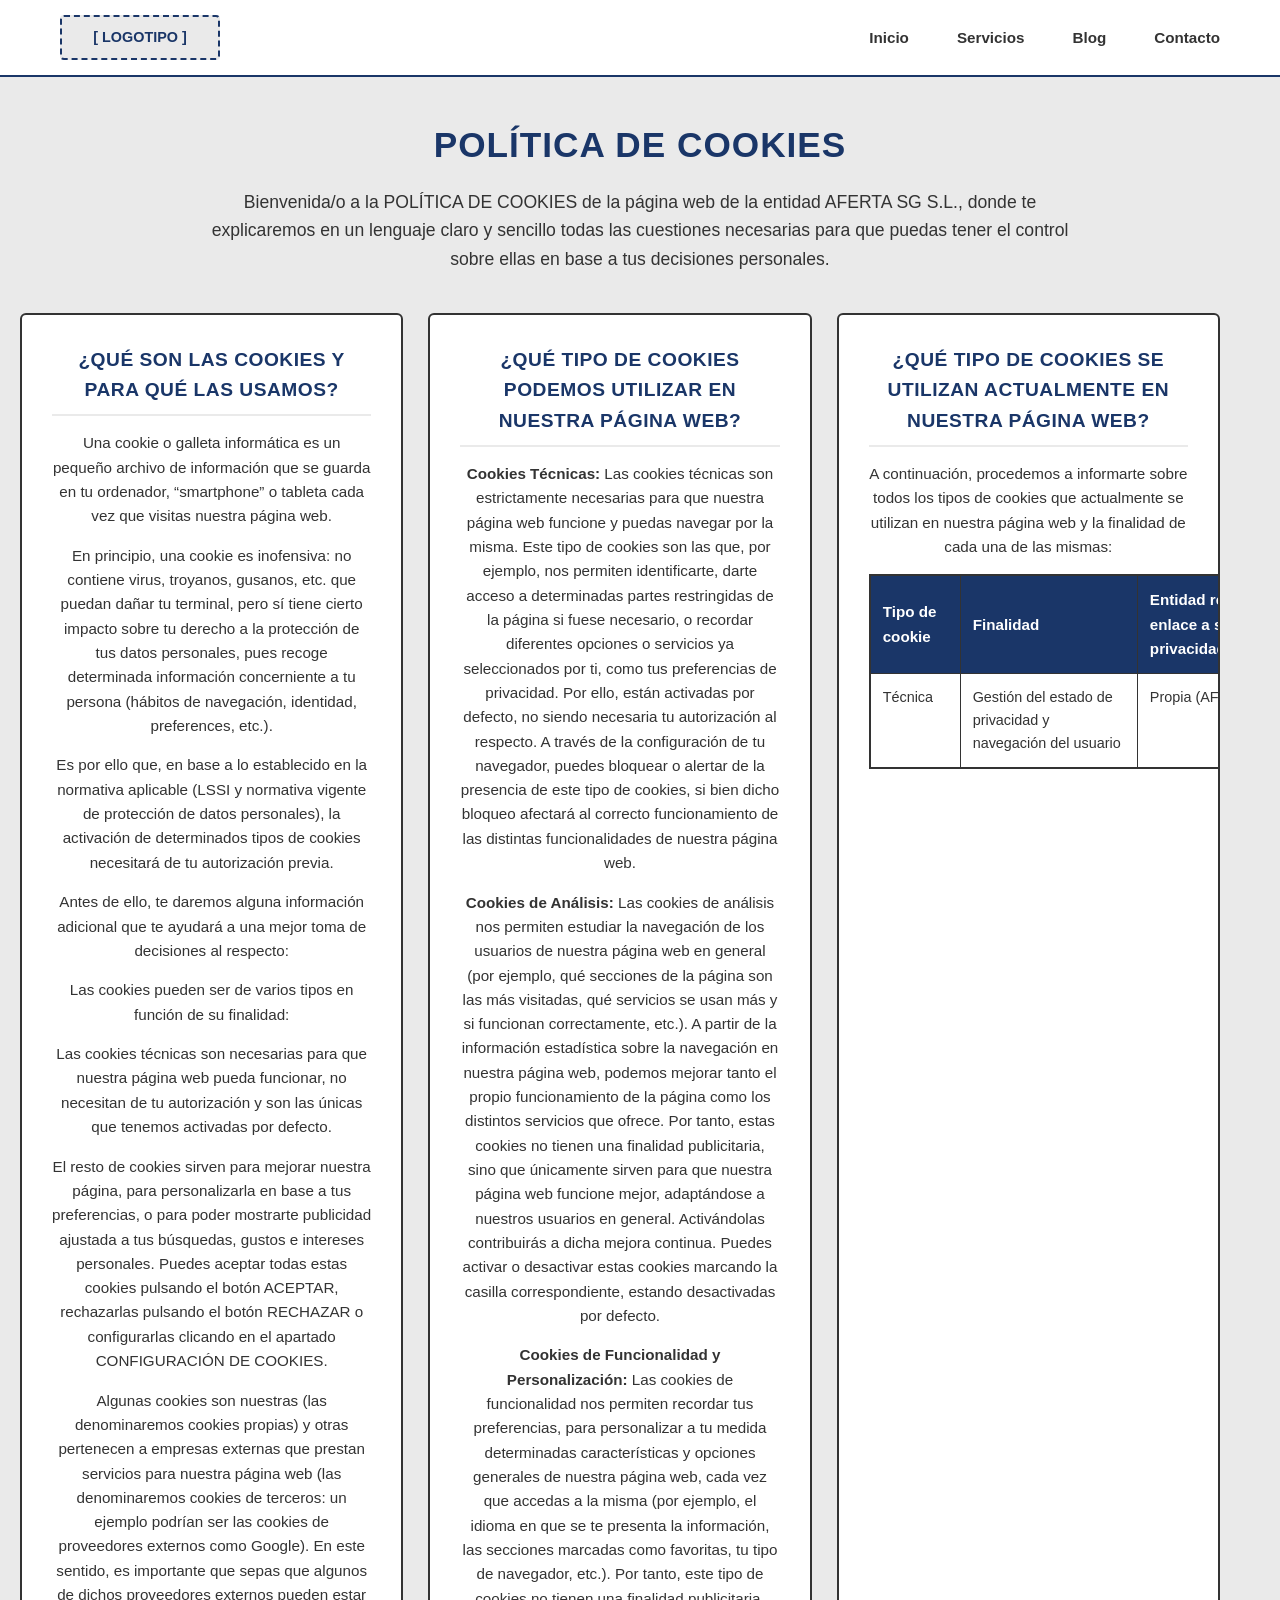
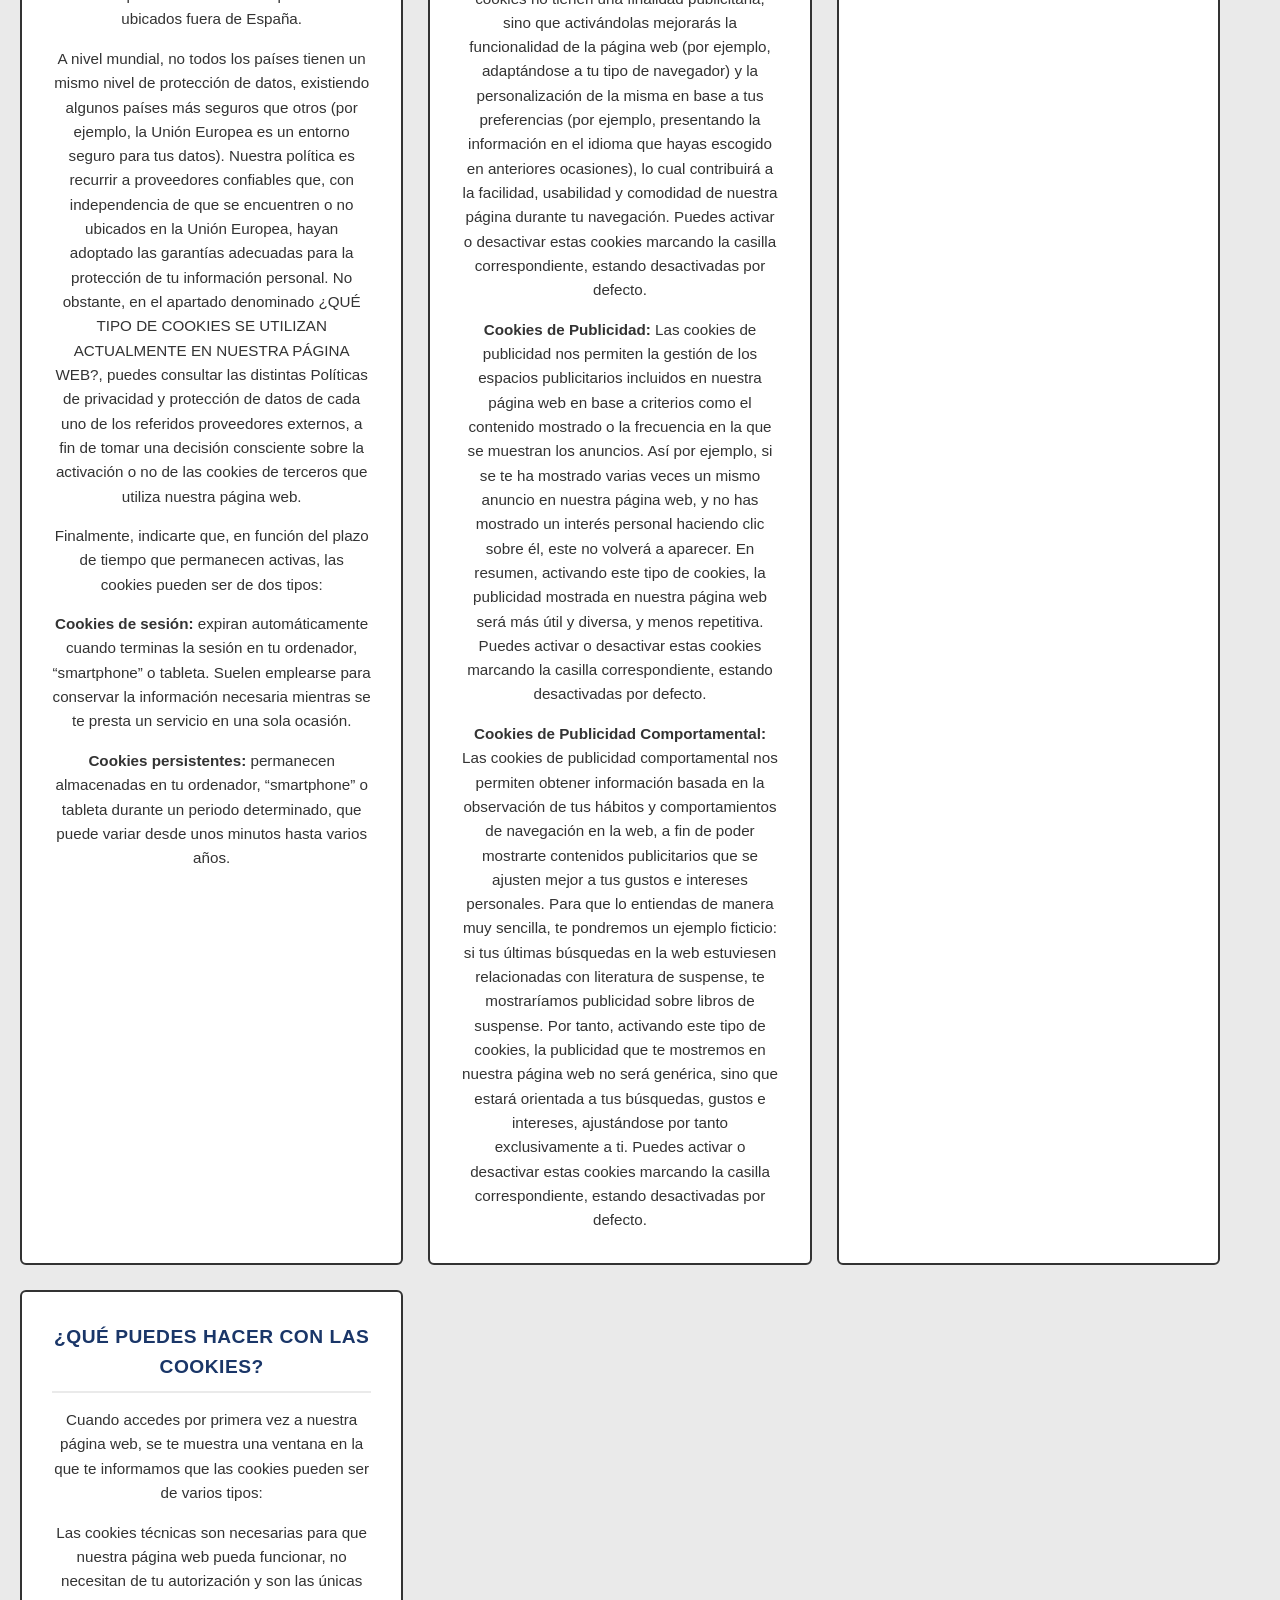
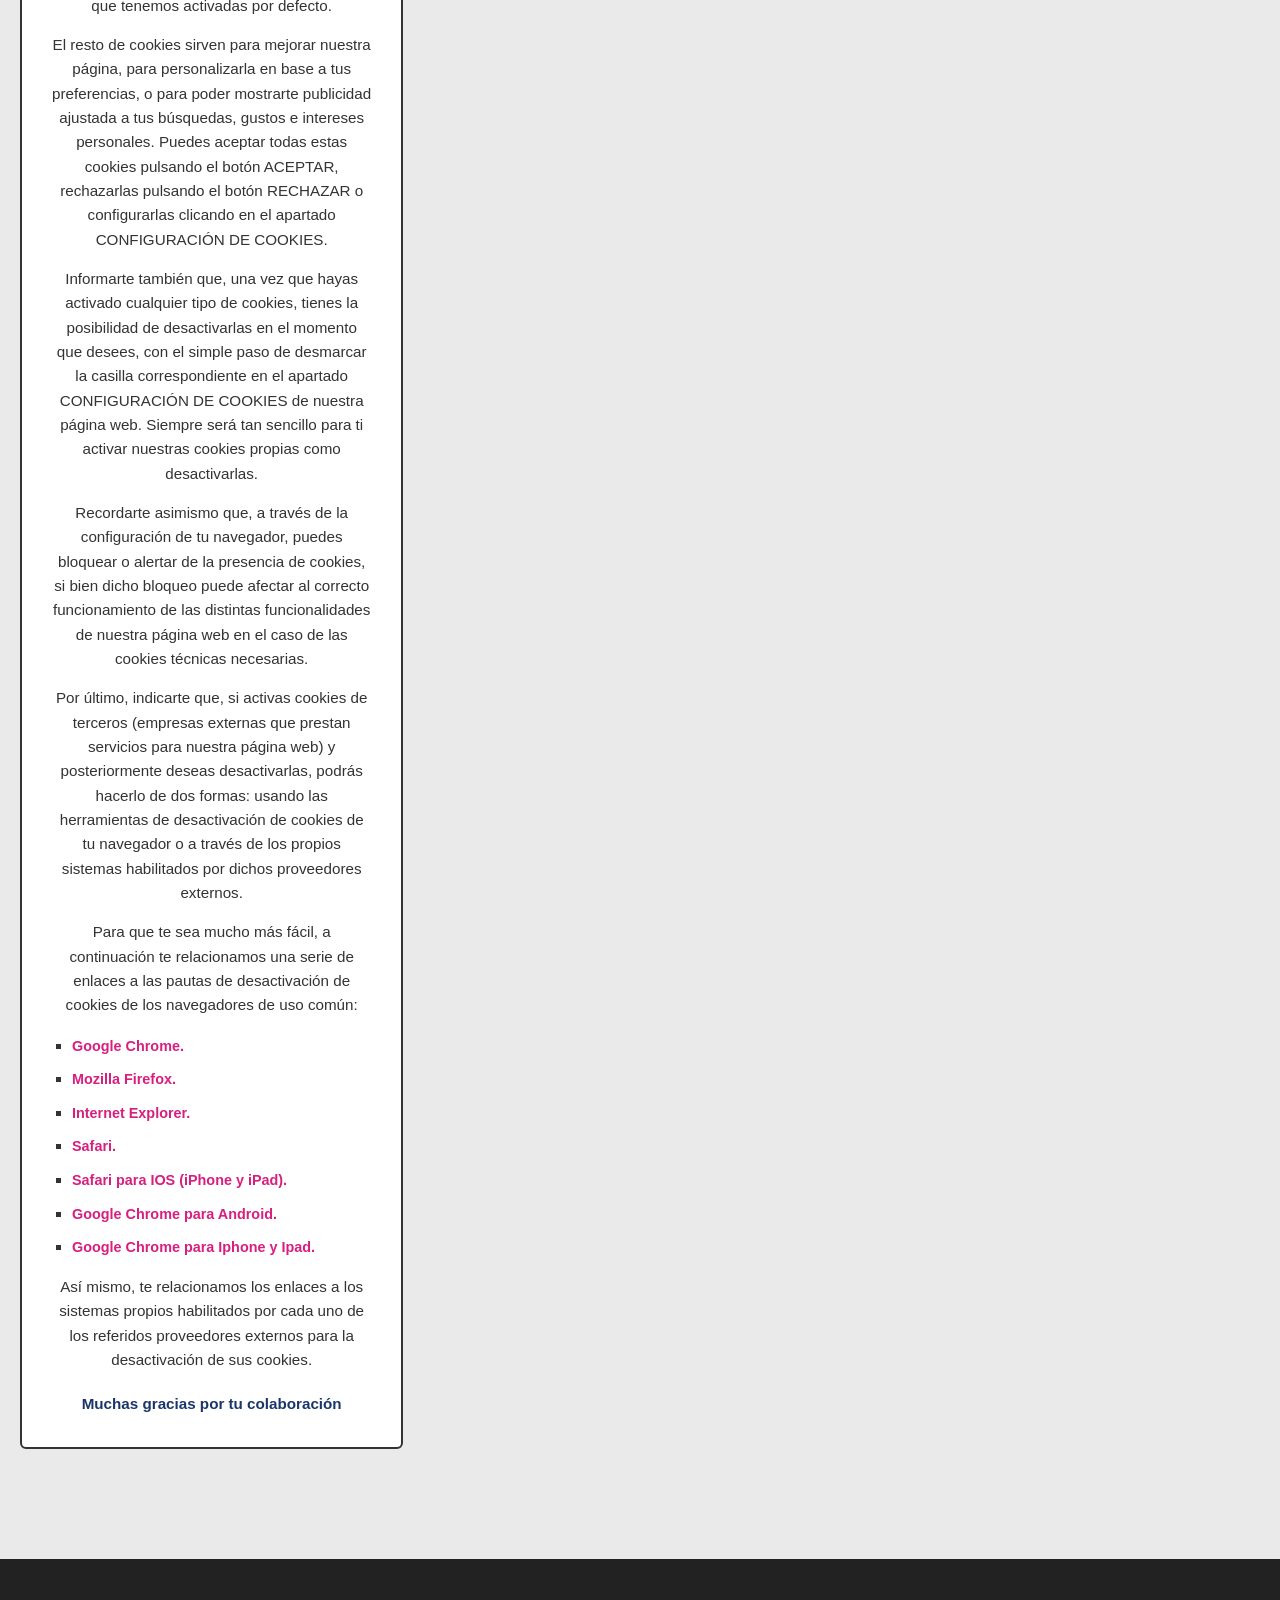
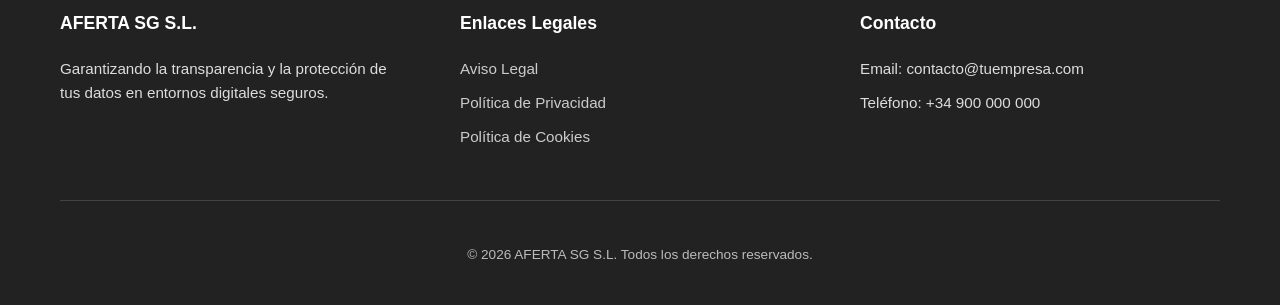
==== cookies.html @ a7cf84b0 "Add files via upload" ====
<!DOCTYPE html>
<html lang="es">
<head>
    <meta charset="UTF-8">
    <meta name="viewport" content="width=device-width, initial-scale=1.0">
    <title>Política de Cookies - AFERTA SG S.L.</title>
    <link rel="stylesheet" href="estilo.css">
</head>
<body class="pagina-cookies">
    <header>
        <div class="contenedor encabezado-contenedor">
            <strong class="logo">
                <span class="marcador-posicion logo-marcador">[ LOGOTIPO ]</span>
            </strong>
            <nav class="zona-navegacion">
                <input type="checkbox" id="control-menu" class="control-menu">
                <ul class="menu-navegacion">
                    <li><a href="index.html">Inicio</a></li>
                    <li><a href="index.html#servicios">Servicios</a></li>
                    <li><a href="index.html#blog">Blog</a></li>
                    <li><a href="index.html#contacto">Contacto</a></li>
                </ul>
                <label for="control-menu" class="alternar-menu" aria-label="Alternar menú">
                    <span class="icono-hamburguesa">☰</span>
                    <span class="icono-cerrar">✕</span>
                </label>
            </nav>
        </div>
    </header>
    <main class="contenedor servicios">
        <h1 class="titulo-seccion">POLÍTICA DE COOKIES</h1>
        <p class="subtitulo-seccion">Bienvenida/o a la POLÍTICA DE COOKIES de la página web de la entidad AFERTA SG S.L., donde te explicaremos en un lenguaje claro y sencillo todas las cuestiones necesarias para que puedas tener el control sobre ellas en base a tus decisiones personales.</p>
        <section class="servicios-cuadrícula">
            <article class="tarjeta-servicio">
                <h3>¿QUÉ SON LAS COOKIES Y PARA QUÉ LAS USAMOS?</h3>
                <p>Una cookie o galleta informática es un pequeño archivo de información que se guarda en tu ordenador, “smartphone” o tableta cada vez que visitas nuestra página web.</p>
                <p>En principio, una cookie es inofensiva: no contiene virus, troyanos, gusanos, etc. que puedan dañar tu terminal, pero sí tiene cierto impacto sobre tu derecho a la protección de tus datos personales, pues recoge determinada información concerniente a tu persona (hábitos de navegación, identidad, preferences, etc.).</p>
                <p>Es por ello que, en base a lo establecido en la normativa aplicable (LSSI y normativa vigente de protección de datos personales), la activación de determinados tipos de cookies necesitará de tu autorización previa.</p>
                <p>Antes de ello, te daremos alguna información adicional que te ayudará a una mejor toma de decisiones al respecto:</p>
                <p>Las cookies pueden ser de varios tipos en función de su finalidad:</p>
                <p>Las cookies técnicas son necesarias para que nuestra página web pueda funcionar, no necesitan de tu autorización y son las únicas que tenemos activadas por defecto.</p>
                <p>El resto de cookies sirven para mejorar nuestra página, para personalizarla en base a tus preferencias, o para poder mostrarte publicidad ajustada a tus búsquedas, gustos e intereses personales. Puedes aceptar todas estas cookies pulsando el botón ACEPTAR, rechazarlas pulsando el botón RECHAZAR o configurarlas clicando en el apartado CONFIGURACIÓN DE COOKIES.</p>
                <p>Algunas cookies son nuestras (las denominaremos cookies propias) y otras pertenecen a empresas externas que prestan servicios para nuestra página web (las denominaremos cookies de terceros: un ejemplo podrían ser las cookies de proveedores externos como Google). En este sentido, es importante que sepas que algunos de dichos proveedores externos pueden estar ubicados fuera de España.</p>
                <p>A nivel mundial, no todos los países tienen un mismo nivel de protección de datos, existiendo algunos países más seguros que otros (por ejemplo, la Unión Europea es un entorno seguro para tus datos). Nuestra política es recurrir a proveedores confiables que, con independencia de que se encuentren o no ubicados en la Unión Europea, hayan adoptado las garantías adecuadas para la protección de tu información personal. No obstante, en el apartado denominado ¿QUÉ TIPO DE COOKIES SE UTILIZAN ACTUALMENTE EN NUESTRA PÁGINA WEB?, puedes consultar las distintas Políticas de privacidad y protección de datos de cada uno de los referidos proveedores externos, a fin de tomar una decisión consciente sobre la activación o no de las cookies de terceros que utiliza nuestra página web.</p>
                <p>Finalmente, indicarte que, en función del plazo de tiempo que permanecen activas, las cookies pueden ser de dos tipos:</p>
                <p><strong>Cookies de sesión:</strong> expiran automáticamente cuando terminas la sesión en tu ordenador, “smartphone” o tableta. Suelen emplearse para conservar la información necesaria mientras se te presta un servicio en una sola ocasión.</p>
                <p><strong>Cookies persistentes:</strong> permanecen almacenadas en tu ordenador, “smartphone” o tableta durante un periodo determinado, que puede variar desde unos minutos hasta varios años.</p>
            </article>
            <article class="tarjeta-servicio">
                <h3>¿QUÉ TIPO DE COOKIES PODEMOS UTILIZAR EN NUESTRA PÁGINA WEB?</h3>
                <p><strong>Cookies Técnicas:</strong> Las cookies técnicas son estrictamente necesarias para que nuestra página web funcione y puedas navegar por la misma. Este tipo de cookies son las que, por ejemplo, nos permiten identificarte, darte acceso a determinadas partes restringidas de la página si fuese necesario, o recordar diferentes opciones o servicios ya seleccionados por ti, como tus preferencias de privacidad. Por ello, están activadas por defecto, no siendo necesaria tu autorización al respecto. A través de la configuración de tu navegador, puedes bloquear o alertar de la presencia de este tipo de cookies, si bien dicho bloqueo afectará al correcto funcionamiento de las distintas funcionalidades de nuestra página web.</p>
                <p><strong>Cookies de Análisis:</strong> Las cookies de análisis nos permiten estudiar la navegación de los usuarios de nuestra página web en general (por ejemplo, qué secciones de la página son las más visitadas, qué servicios se usan más y si funcionan correctamente, etc.). A partir de la información estadística sobre la navegación en nuestra página web, podemos mejorar tanto el propio funcionamiento de la página como los distintos servicios que ofrece. Por tanto, estas cookies no tienen una finalidad publicitaria, sino que únicamente sirven para que nuestra página web funcione mejor, adaptándose a nuestros usuarios en general. Activándolas contribuirás a dicha mejora continua. Puedes activar o desactivar estas cookies marcando la casilla correspondiente, estando desactivadas por defecto.</p>
                <p><strong>Cookies de Funcionalidad y Personalización:</strong> Las cookies de funcionalidad nos permiten recordar tus preferencias, para personalizar a tu medida determinadas características y opciones generales de nuestra página web, cada vez que accedas a la misma (por ejemplo, el idioma en que se te presenta la información, las secciones marcadas como favoritas, tu tipo de navegador, etc.). Por tanto, este tipo de cookies no tienen una finalidad publicitaria, sino que activándolas mejorarás la funcionalidad de la página web (por ejemplo, adaptándose a tu tipo de navegador) y la personalización de la misma en base a tus preferencias (por ejemplo, presentando la información en el idioma que hayas escogido en anteriores ocasiones), lo cual contribuirá a la facilidad, usabilidad y comodidad de nuestra página durante tu navegación. Puedes activar o desactivar estas cookies marcando la casilla correspondiente, estando desactivadas por defecto.</p>
                <p><strong>Cookies de Publicidad:</strong> Las cookies de publicidad nos permiten la gestión de los espacios publicitarios incluidos en nuestra página web en base a criterios como el contenido mostrado o la frecuencia en la que se muestran los anuncios. Así por ejemplo, si se te ha mostrado varias veces un mismo anuncio en nuestra página web, y no has mostrado un interés personal haciendo clic sobre él, este no volverá a aparecer. En resumen, activando este tipo de cookies, la publicidad mostrada en nuestra página web será más útil y diversa, y menos repetitiva. Puedes activar o desactivar estas cookies marcando la casilla correspondiente, estando desactivadas por defecto.</p>
                <p><strong>Cookies de Publicidad Comportamental:</strong> Las cookies de publicidad comportamental nos permiten obtener información basada en la observación de tus hábitos y comportamientos de navegación en la web, a fin de poder mostrarte contenidos publicitarios que se ajusten mejor a tus gustos e intereses personales. Para que lo entiendas de manera muy sencilla, te pondremos un ejemplo ficticio: si tus últimas búsquedas en la web estuviesen relacionadas con literatura de suspense, te mostraríamos publicidad sobre libros de suspense. Por tanto, activando este tipo de cookies, la publicidad que te mostremos en nuestra página web no será genérica, sino que estará orientada a tus búsquedas, gustos e intereses, ajustándose por tanto exclusivamente a ti. Puedes activar o desactivar estas cookies marcando la casilla correspondiente, estando desactivadas por defecto.</p>
            </article>
            <article class="tarjeta-servicio">
                <h3>¿QUÉ TIPO DE COOKIES SE UTILIZAN ACTUALMENTE EN NUESTRA PÁGINA WEB?</h3>
                <p>A continuación, procedemos a informarte sobre todos los tipos de cookies que actualmente se utilizan en nuestra página web y la finalidad de cada una de las mismas:</p>
                <table style="width:100%; border-collapse: collapse; border: 2px solid #333333; margin-top:15px; text-align:left; background:#ffffff;">
                    <thead>
                        <tr style="background-color:#1A3668; color:#ffffff;">
                            <th style="padding:12px; border:1px solid #333333;">Tipo de cookie</th>
                            <th style="padding:12px; border:1px solid #333333;">Finalidad</th>
                            <th style="padding:12px; border:1px solid #333333;">Entidad responsable y enlace a su política de privacidad</th>
                            <th style="padding:12px; border:1px solid #333333;">Plazo de tiempo</th>
                        </tr>
                    </thead>
                    <tbody>
                        <tr>
                            <td style="padding:12px; border:1px solid #333333; color:#333333;">Técnica</td>
                            <td style="padding:12px; border:1px solid #333333; color:#333333;">Gestión del estado de privacidad y navegación del usuario</td>
                            <td style="padding:12px; border:1px solid #333333; color:#333333;">Propia (AFERTA SG S.L.)</td>
                            <td style="padding:12px; border:1px solid #333333; color:#333333;">Sesión / Persistente</td>
                        </tr>
                    </tbody>
                </table>
            </article>
            <article class="tarjeta-servicio">
                <h3>¿QUÉ PUEDES HACER CON LAS COOKIES?</h3>
                <p>Cuando accedes por primera vez a nuestra página web, se te muestra una ventana en la que te informamos que las cookies pueden ser de varios tipos:</p>
                <p>Las cookies técnicas son necesarias para que nuestra página web pueda funcionar, no necesitan de tu autorización y son las únicas que tenemos activadas por defecto.</p>
                <p>El resto de cookies sirven para mejorar nuestra página, para personalizarla en base a tus preferencias, o para poder mostrarte publicidad ajustada a tus búsquedas, gustos e intereses personales. Puedes aceptar todas estas cookies pulsando el botón ACEPTAR, rechazarlas pulsando el botón RECHAZAR o configurarlas clicando en el apartado CONFIGURACIÓN DE COOKIES.</p>
                <p>Informarte también que, una vez que hayas activado cualquier tipo de cookies, tienes la posibilidad de desactivarlas en el momento que desees, con el simple paso de desmarcar la casilla correspondiente en el apartado CONFIGURACIÓN DE COOKIES de nuestra página web. Siempre será tan sencillo para ti activar nuestras cookies propias como desactivarlas.</p>
                <p>Recordarte asimismo que, a través de la configuración de tu navegador, puedes bloquear o alertar de la presencia de cookies, si bien dicho bloqueo puede afectar al correcto funcionamiento de las distintas funcionalidades de nuestra página web en el caso de las cookies técnicas necesarias.</p>
                <p>Por último, indicarte que, si activas cookies de terceros (empresas externas que prestan servicios para nuestra página web) y posteriormente deseas desactivarlas, podrás hacerlo de dos formas: usando las herramientas de desactivación de cookies de tu navegador o a través de los propios sistemas habilitados por dichos proveedores externos.</p>
                <p>Para que te sea mucho más fácil, a continuación te relacionamos una serie de enlaces a las pautas de desactivación de cookies de los navegadores de uso común:</p>
                <ul style="list-style: square; text-align: left; max-width: 500px; margin: 15px auto; padding-left: 20px;">
                    <li style="margin-bottom:8px;"><a href="https://support.google.com/chrome/answer/95647" target="_blank" rel="noopener" style="color:#D81E7E;">Google Chrome.</a></li>
                    <li style="margin-bottom:8px;"><a href="https://support.mozilla.org/es/kb/habilitar-y-deshabilitar-cookies-sitios-web-rastrear-preferencias" target="_blank" rel="noopener" style="color:#D81E7E;">Mozilla Firefox.</a></li>
                    <li style="margin-bottom:8px;"><a href="https://support.microsoft.com/es-es/windows/eliminar-y-administrar-cookies-168dab11-0753-043d-7c16-ede5947fc64d" target="_blank" rel="noopener" style="color:#D81E7E;">Internet Explorer.</a></li>
                    <li style="margin-bottom:8px;"><a href="https://support.apple.com/es-es/guide/safari/sfri11471/mac" target="_blank" rel="noopener" style="color:#D81E7E;">Safari.</a></li>
                    <li style="margin-bottom:8px;"><a href="https://support.apple.com/es-es/HT201265" target="_blank" rel="noopener" style="color:#D81E7E;">Safari para IOS (iPhone y iPad).</a></li>
                    <li style="margin-bottom:8px;"><a href="https://support.google.com/chrome/answer/95647?co=GENIE.Platform%3DAndroid" target="_blank" rel="noopener" style="color:#D81E7E;">Google Chrome para Android.</a></li>
                    <li style="margin-bottom:8px;"><a href="https://support.google.com/chrome/answer/95647?co=GENIE.Platform%3DiOS" target="_blank" rel="noopener" style="color:#D81E7E;">Google Chrome para Iphone y Ipad.</a></li>
                </ul>
                <p>Así mismo, te relacionamos los enlaces a los sistemas propios habilitados por cada uno de los referidos proveedores externos para la desactivación de sus cookies.</p>
                <p style="margin-top:20px; font-weight:bold; color:#1A3668;">Muchas gracias por tu colaboración</p>
            </article>
        </section>
    </main>
    <footer>
        <div class="contenedor">
            <nav class="pie-cuadrícula">
                <section class="pie-columna">
                    <h4>AFERTA SG S.L.</h4>
                    <p>Garantizando la transparencia y la protección de tus datos en entornos digitales seguros.</p>
                </section>
                <section class="pie-columna">
                    <h4>Enlaces Legales</h4>
                    <ul>
                        <li><a href="#avisoLegal">Aviso Legal</a></li>
                        <li><a href="#privacidad">Política de Privacidad</a></li>
                        <li><a href="#cookies">Política de Cookies</a></li>
                    </ul>
                </section>
                <section class="pie-columna">
                    <h4>Contacto</h4>
                    <address style="font-style: normal;">
                        <p>Email: contacto@tuempresa.com</p>
                        <p>Teléfono: +34 900 000 000</p>
                    </address>
                </section>
            </nav>
            <div class="pie-inferior">
                <p>&copy; 2026 AFERTA SG S.L. Todos los derechos reservados.</p>
            </div>
        </div>
    </footer>
</body>
</html>
---- estilo.css ----
* {
    box-sizing: border-box;
}

body {
    font-family: 'Segoe UI', Tahoma, Geneva, Verdana, sans-serif;
    background-color: #EAEAEA;
    color: #333333;
    line-height: 1.6;
    margin: 0;
    padding: 0;
    width: 100%;
    overflow-x: hidden;
}

.contenedor {
    width: 100%;
    max-width: 1200px;
    margin: 0 auto;
    padding: 0 20px;
}

.marcador-posicion {
    background-color: #EAEAEA;
    border: 2px dashed #1A3668;
    color: #1A3668;
    display: flex;
    align-items: center;
    justify-content: center;
    text-align: center;
    font-weight: bold;
    font-size: 0.9rem;
    border-radius: 4px;
}

.boton {
    display: inline-block;
    background-color: #1A3668;
    color: #ffffff;
    padding: 10px 22px;
    text-decoration: none;
    border-radius: 4px;
    font-weight: 600;
    text-align: center;
    transition: background-color 0.2s ease;
    border: none;
    cursor: pointer;
}

.boton:hover {
    background-color: #333333;
}

.boton-acento {
    background-color: #D81E7E;
}

.boton-acento:hover {
    background-color: #1A3668;
}

header {
    background-color: #ffffff;
    border-bottom: 2px solid #1A3668;
    position: sticky;
    top: 0;
    z-index: 1000;
    padding: 15px 0;
}

.encabezado-contenedor {
    display: table;
    width: 100%;
    position: relative;
}

.logo {
    display: table-cell;
    vertical-align: middle;
    width: 200px;
}

.logo-marcador {
    width: 160px;
    height: 45px;
}

.zona-navegacion {
    display: table-cell;
    vertical-align: middle;
    text-align: right;
}

.control-menu {
    display: none;
}

.menu-navegacion {
    display: inline-block;
    list-style: none;
    vertical-align: middle;
    margin: 0 20px 0 0;
    padding: 0;
}

.menu-navegacion li {
    display: inline-block;
    margin-left: 24px;
}

.menu-navegacion a {
    text-decoration: none;
    color: #333333;
    font-weight: 600;
    font-size: 0.95rem;
}

.menu-navegacion a:hover,
.menu-navegacion a.activo {
    color: #D81E7E;
}

.alternar-menu {
    display: none;
    font-size: 1.8rem;
    cursor: pointer;
    color: #1A3668;
    line-height: 1;
    user-select: none;
}

.alternar-menu .icono-cerrar {
    display: none;
}

.hero {
    background-color: #ffffff;
    padding: 60px 0;
    border-bottom: 2px solid #333333;
}

.hero-cuadrícula {
    display: table;
    width: 100%;
    table-layout: fixed;
}

.hero-texto {
    display: table-cell;
    vertical-align: middle;
    width: 50%;
    padding-right: 40px;
}

.hero-texto h1 {
    font-size: 2.2rem;
    color: #1A3668;
    line-height: 1.2;
    margin: 0 0 15px 0;
}

.hero-texto p {
    font-size: 1.1rem;
    color: #333333;
    margin-bottom: 25px;
}

.hero-contenedor-imagen {
    display: table-cell;
    vertical-align: middle;
    width: 50%;
    margin: 0;
}

.hero-marcador {
    width: 100%;
    height: 320px;
}

.servicios {
    padding: 60px 0;
}

.titulo-seccion {
    text-align: center;
    font-size: 1.8rem;
    color: #1A3668;
    margin-bottom: 10px;
}

.subtitulo-seccion {
    text-align: center;
    color: #333333;
    margin-bottom: 40px;
    max-width: 600px;
    margin-left: auto;
    margin-right: auto;
}

.servicios-cuadrícula {
    display: table;
    width: 100%;
    table-layout: fixed;
    border-spacing: 20px 0;
    margin: 0 -20px;
}

.tarjeta-servicio {
    display: table-cell;
    background: #ffffff;
    padding: 25px;
    border-radius: 6px;
    border: 2px solid #333333;
    text-align: center;
    vertical-align: top;
}

.servicio-icono {
    width: 60px;
    height: 60px;
    margin: 0 auto 20px auto;
    border: 2px solid #3CB371;
}

.tarjeta-servicio h3 {
    font-size: 1.2rem;
    color: #1A3668;
    margin-bottom: 12px;
}

.tarjeta-servicio p {
    font-size: 0.9rem;
    color: #333333;
    margin-bottom: 15px;
}

.tarjeta-servicio a {
    color: #D81E7E;
    text-decoration: none;
    font-weight: bold;
    font-size: 0.9rem;
}

.tarjeta-servicio a:hover {
    text-decoration: underline;
}

.ventajas {
    background-color: #EAEAEA;
    padding: 60px 0;
}

.ventajas-cuadrícula {
    display: table;
    width: 100%;
    table-layout: fixed;
    border-spacing: 30px 0;
    margin: 0 -30px;
}

.ventaja-elemento {
    display: table-cell;
    vertical-align: top;
    text-align: center;
}

.ventaja-icono {
    width: 50px;
    height: 50px;
    margin: 0 auto 15px auto;
    border: 2px solid #3CB371;
}

.ventaja-elemento h3 {
    font-size: 1.1rem;
    color: #1A3668;
    margin-bottom: 8px;
}

.ventaja-elemento p {
    font-size: 0.9rem;
    color: #333333;
}

.portafolio {
    padding: 60px 0;
    background-color: #ffffff;
}

.portafolio-cuadrícula {
    display: grid;
    grid-template-columns: repeat(3, 1fr);
    gap: 15px;
    margin-top: 20px;
}

.portafolio-elemento {
    height: 200px;
    width: 100%;
    border: 2px solid #333333;
}

.testimonios {
    padding: 60px 0;
    background-color: #EAEAEA;
    border-top: 2px solid #333333;
}

.testimonio-contenedor {
    max-width: 800px;
    margin: 0 auto;
    background: #ffffff;
    border: 2px solid #1A3668;
    padding: 30px;
    border-radius: 8px;
    text-align: center;
}

.testimonio-texto {
    font-style: italic;
    font-size: 1.1rem;
    color: #333333;
    margin-bottom: 15px;
}

.testimonio-autor {
    font-weight: bold;
    color: #D81E7E;
    display: block;
}

footer {
    background-color: #333333;
    color: #EAEAEA;
    padding: 40px 0 20px 0;
    font-size: 0.9rem;
}

.pie-cuadrícula {
    display: table;
    width: 100%;
    table-layout: fixed;
    border-bottom: 2px solid #EAEAEA;
    padding-bottom: 30px;
    margin-bottom: 20px;
}

.pie-columna {
    display: table-cell;
    vertical-align: top;
    padding-right: 20px;
}

.pie-columna h4 {
    color: #ffffff;
    margin-bottom: 15px;
    font-size: 1rem;
}

.pie-columna ul {
    list-style: none;
    padding: 0;
}

.pie-columna ul li {
    margin-bottom: 8px;
}

.pie-columna ul a {
    color: #EAEAEA;
    text-decoration: none;
}

.pie-columna ul a:hover {
    color: #D81E7E;
}

address {
    font-style: normal;
}

.pie-inferior {
    text-align: center;
    color: #EAEAEA;
    font-size: 0.8rem;
}

.pagina-privacidad {
    font-family: 'Segoe UI', Tahoma, Geneva, Verdana, sans-serif;
    background-color: #EAEAEA;
    color: #333333;
    line-height: 1.6;
    margin: 0;
    padding: 0;
    width: 100%;
    overflow-x: hidden;
}

.pagina-privacidad * {
    box-sizing: border-box;
}

.pagina-privacidad .contenedor {
    width: 100%;
    max-width: 1200px;
    margin: 0 auto;
    padding: 0 20px;
}

.pagina-privacidad .marcador-posicion {
    background-color: #EAEAEA;
    border: 2px dashed #1A3668;
    color: #1A3668;
    display: flex;
    align-items: center;
    justify-content: center;
    text-align: center;
    font-weight: bold;
    font-size: 0.9rem;
    border-radius: 4px;
}

.pagina-privacidad header {
    background-color: #ffffff;
    border-bottom: 2px solid #1A3668;
    position: sticky;
    top: 0;
    z-index: 1000;
    padding: 15px 0;
}

.pagina-privacidad .encabezado-contenedor {
    display: table;
    width: 100%;
    position: relative;
}

.pagina-privacidad .logo {
    display: table-cell;
    vertical-align: middle;
    width: 200px;
}

.pagina-privacidad .logo-marcador {
    width: 160px;
    height: 45px;
}

.pagina-privacidad .zona-navegacion {
    display: table-cell;
    vertical-align: middle;
    text-align: right;
}

.pagina-privacidad .control-menu {
    display: none;
}

.pagina-privacidad .menu-navegacion {
    display: inline-block;
    list-style: none;
    vertical-align: middle;
    margin: 0 20px 0 0;
    padding: 0;
}

.pagina-privacidad .menu-navegacion li {
    display: inline-block;
    margin-left: 24px;
}

.pagina-privacidad .menu-navegacion a {
    text-decoration: none;
    color: #333333;
    font-weight: 600;
    font-size: 0.95rem;
}

.pagina-privacidad .menu-navegacion a:hover {
    color: #D81E7E;
}

.pagina-privacidad .alternar-menu {
    display: none;
    font-size: 1.8rem;
    cursor: pointer;
    color: #1A3668;
    line-height: 1;
    user-select: none;
}

.pagina-privacidad .alternar-menu .icono-cerrar {
    display: none;
}

.pagina-privacidad .servicios {
    padding: 60px 0;
}

.pagina-privacidad .titulo-seccion {
    text-align: center;
    font-size: 2.2rem;
    color: #1A3668;
    margin-bottom: 10px;
    text-transform: uppercase;
    letter-spacing: 1px;
    margin-top: 0;
}

.pagina-privacidad .subtitulo-seccion {
    text-align: center;
    color: #333333;
    font-size: 1.2rem;
    font-weight: 600;
    margin-bottom: 40px;
    max-width: 800px;
    margin-left: auto;
    margin-right: auto;
}

.pagina-privacidad .servicios-cuadrícula {
    display: grid;
    grid-template-columns: repeat(auto-fit, minmax(350px, 1fr));
    gap: 25px;
    margin-top: 20px;
}

.pagina-privacidad .tarjeta-servicio {
    background: #ffffff;
    padding: 30px;
    border-radius: 6px;
    border: 2px solid #333333;
    text-align: left;
}

.pagina-privacidad .tarjeta-servicio.destacada {
    grid-column: 1 / -1;
    text-align: center;
    font-size: 1.1rem;
    border: 2px solid #1A3668;
    background-color: #ffffff;
}

.pagina-privacidad .tarjeta-servicio h3 {
    font-size: 1.3rem;
    color: #1A3668;
    margin-top: 0;
    margin-bottom: 15px;
    border-bottom: 2px solid #EAEAEA;
    padding-bottom: 8px;
}

.pagina-privacidad .tarjeta-servicio p {
    font-size: 0.95rem;
    color: #333333;
    margin-bottom: 15px;
}

.pagina-privacidad .tarjeta-servicio a {
    color: #D81E7E;
    text-decoration: none;
    font-weight: bold;
}

.pagina-privacidad .tarjeta-servicio a:hover {
    text-decoration: underline;
}

.pagina-privacidad footer {
    background-color: #333333;
    color: #EAEAEA;
    padding: 40px 0 20px 0;
    font-size: 0.9rem;
    margin-top: 40px;
}

.pagina-privacidad .pie-cuadrícula {
    display: table;
    width: 100%;
    table-layout: fixed;
    border-bottom: 2px solid #EAEAEA;
    padding-bottom: 30px;
    margin-bottom: 20px;
}

.pagina-privacidad .pie-columna {
    display: table-cell;
    vertical-align: top;
    padding-right: 20px;
}

.pagina-privacidad .pie-columna h4 {
    color: #ffffff;
    margin-bottom: 15px;
    font-size: 1rem;
    margin-top: 0;
}

.pagina-privacidad .pie-columna ul {
    list-style: none;
    padding: 0;
    margin: 0;
}

.pagina-privacidad .pie-columna ul li {
    margin-bottom: 8px;
}

.pagina-privacidad .pie-columna ul a {
    color: #EAEAEA;
    text-decoration: none;
}

.pagina-privacidad .pie-columna ul a:hover {
    color: #D81E7E;
}

.pagina-privacidad .pie-inferior {
    text-align: center;
    color: #EAEAEA;
    font-size: 0.8rem;
}

.pagina-cookies {
    font-family: 'Segoe UI', Tahoma, Geneva, Verdana, sans-serif;
    background-color: #EAEAEA;
    color: #333333;
    line-height: 1.6;
    margin: 0;
    padding: 0;
    width: 100%;
    overflow-x: hidden;
}

.pagina-cookies * {
    box-sizing: border-box;
}

.pagina-cookies .contenedor {
    width: 100%;
    max-width: 1200px;
    margin: 0 auto;
    padding: 0 20px;
}

.pagina-cookies .marcador-posicion {
    background-color: #EAEAEA;
    border: 2px dashed #1A3668;
    color: #1A3668;
    display: flex;
    align-items: center;
    justify-content: center;
    text-align: center;
    font-weight: bold;
    font-size: 0.9rem;
    border-radius: 4px;
}

.pagina-cookies .logo-marcador {
    width: 160px;
    height: 45px;
}

.pagina-cookies header {
    background-color: #ffffff;
    border-bottom: 2px solid #1A3668;
    position: sticky;
    top: 0;
    z-index: 1000;
    padding: 15px 0;
}

.pagina-cookies .encabezado-contenedor {
    display: flex;
    justify-content: space-between;
    align-items: center;
    flex-wrap: wrap;
}

.pagina-cookies .logo {
    display: block;
    flex-shrink: 0;
}

.pagina-cookies .control-menu {
    display: none;
}

.pagina-cookies .menu-navegacion {
    display: flex;
    list-style: none;
    margin: 0;
    padding: 0;
    gap: 24px;
}

.pagina-cookies .menu-navegacion a {
    text-decoration: none;
    color: #333333;
    font-weight: 600;
    font-size: 0.95rem;
    transition: color 0.2s ease-in-out;
}

.pagina-cookies .menu-navegacion a:hover {
    color: #D81E7E;
}

.pagina-cookies .alternar-menu {
    display: none;
    font-size: 1.8rem;
    cursor: pointer;
    color: #1A3668;
    line-height: 1;
    user-select: none;
}

.pagina-cookies .alternar-menu .icono-cerrar {
    display: none;
}

.pagina-cookies .servicios {
    padding: 40px 0 60px 0;
}

.pagina-cookies .titulo-seccion {
    text-align: center;
    font-size: 2.2rem;
    color: #1A3668;
    margin: 0 0 15px 0;
    text-transform: uppercase;
    letter-spacing: 1px;
}

.pagina-cookies .subtitulo-seccion {
    text-align: center;
    color: #333333;
    font-size: 1.1rem;
    margin: 0 auto 40px auto;
    max-width: 900px;
}

.pagina-cookies .servicios-cuadrícula {
    display: grid;
    grid-template-columns: repeat(auto-fit, minmax(300px, 1fr));
    gap: 25px;
}

.pagina-cookies .tarjeta-servicio {
    background: #ffffff;
    padding: 30px;
    border-radius: 6px;
    border: 2px solid #333333;
    overflow: hidden;
}

.pagina-cookies .tarjeta-servicio.ancho-completo {
    grid-column: 1 / -1;
}

.pagina-cookies .tarjeta-servicio h3 {
    font-size: 1.2rem;
    color: #1A3668;
    margin-top: 0;
    margin-bottom: 15px;
    border-bottom: 2px solid #EAEAEA;
    padding-bottom: 8px;
    letter-spacing: 0.5px;
}

.pagina-cookies .tarjeta-servicio p {
    font-size: 0.95rem;
    color: #333333;
    margin-bottom: 15px;
}

.pagina-cookies .tarjeta-servicio p:last-child {
    margin-bottom: 0;
}

.pagina-cookies .tabla-contenedor {
    width: 100%;
    max-width: 100%;
    overflow-x: auto;
    margin-top: 20px;
    border: 1px solid #333333;
    border-radius: 4px;
    display: block;
    clear: both;
}

.pagina-cookies table {
    width: 100%;
    border-collapse: collapse;
    text-align: left;
    background: #ffffff;
    min-width: 580px;
}

.pagina-cookies th {
    background-color: #1A3668;
    color: #ffffff;
    padding: 14px 12px;
    font-weight: 600;
    font-size: 0.95rem;
}

.pagina-cookies td {
    padding: 12px;
    border-top: 1px solid #333333;
    border-right: 1px solid #EAEAEA;
    color: #333333;
    font-size: 0.9rem;
    vertical-align: top;
}

.pagina-cookies td:last-child {
    border-right: none;
}

.pagina-cookies .lista-enlaces {
    list-style: square;
    text-align: left;
    padding-left: 20px;
    margin: 15px 0;
}

.pagina-cookies .lista-enlaces li {
    margin-bottom: 10px;
}

.pagina-cookies .lista-enlaces a {
    color: #D81E7E;
    text-decoration: none;
    font-weight: 600;
}

.pagina-cookies .lista-enlaces a:hover {
    text-decoration: underline;
}

.pagina-cookies footer {
    background-color: #222222;
    color: #ffffff;
    padding: 50px 0 25px 0;
    font-size: 0.95rem;
    margin-top: 50px;
}

.pagina-cookies .pie-cuadrícula {
    display: grid;
    grid-template-columns: repeat(auto-fit, minmax(240px, 1fr));
    gap: 40px;
    border-bottom: 1px solid #444444;
    padding-bottom: 40px;
    margin-bottom: 25px;
}

.pagina-cookies .pie-columna h4 {
    color: #ffffff;
    margin-bottom: 20px;
    font-size: 1.1rem;
    font-weight: 700;
    margin-top: 0;
}

.pagina-cookies .pie-columna p {
    color: #DDDDDD;
    margin: 0 0 10px 0;
}

.pagina-cookies .pie-columna ul {
    list-style: none;
    padding: 0;
    margin: 0;
}

.pagina-cookies .pie-columna ul li {
    margin-bottom: 10px;
}

.pagina-cookies .pie-columna ul a {
    color: #CCCCCC;
    text-decoration: none;
    transition: color 0.2s ease-in-out;
}

.pagina-cookies .pie-columna ul a:hover {
    color: #D81E7E;
    text-decoration: underline;
}

.pagina-cookies .pie-columna address {
    font-style: normal;
    color: #DDDDDD;
}

.pagina-cookies .pie-inferior {
    text-align: center;
    color: #BBBBBB;
    font-size: 0.85rem;
    padding-top: 5px;
}

@media (max-width: 768px) {

    body,
    html {
        width: 100%;
        overflow-x: hidden;
    }

    .contenedor {
        width: 100%;
        padding-left: 15px;
        padding-right: 15px;
    }

    .hero-cuadrícula,
    .servicios-cuadrícula,
    .ventajas-cuadrícula,
    .pie-cuadrícula {
        display: grid;
        grid-template-columns: 1fr;
        gap: 0;
        width: 100%;
        border: 2px solid #333333;
        margin: 0 0 30px 0;
        background-color: #ffffff;
    }

    .hero-texto,
    .hero-contenedor-imagen,
    .tarjeta-servicio,
    .ventaja-elemento,
    .pie-columna {
        display: block;
        width: 100%;
        padding: 30px 20px;
        margin: 0;
        box-sizing: border-box;
        border-bottom: 2px solid #333333;
    }

    .hero-contenedor-imagen,
    .tarjeta-servicio:last-child,
    .ventaja-elemento:last-child,
    .pie-columna:last-child {
        border-bottom: none;
    }

    .portafolio-cuadrícula {
        display: grid;
        grid-template-columns: 1fr;
        gap: 15px;
    }

    .portafolio-elemento {
        height: 160px;
        border: 2px solid #333333;
    }

    .encabezado-contenedor {
        display: flex;
        justify-content: space-between;
        align-items: center;
        position: relative;
    }

    .logo {
        display: block;
        width: auto;
    }

    .zona-navegacion {
        display: block;
        text-align: right;
    }

    .alternar-menu {
        display: inline-block;
        margin-top: 5px;
        position: relative;
        z-index: 1001;
        color: #1A3668;
    }

    .menu-navegacion {
        display: block;
        position: absolute;
        top: 100%;
        left: 0;
        width: 100%;
        background-color: #ffffff;
        border: 2px solid #333333;
        border-top: none;
        padding: 0;
        margin: 0;
        z-index: 999;
        text-align: center;
        box-shadow: 0 4px 6px -1px rgba(0, 0, 0, 0.1);
        max-height: 0;
        opacity: 0;
        visibility: hidden;
        overflow: hidden;
        transition: max-height 0.4s ease-in-out, opacity 0.3s ease-in-out, visibility 0.4s;
    }

    .menu-navegacion li {
        display: block;
        margin: 0;
        padding: 12px 0;
        border-bottom: 1px solid #EAEAEA;
    }

    .menu-navegacion li:last-child {
        border-bottom: none;
    }

    .menu-navegacion a {
        display: block;
        font-size: 1.1rem;
        color: #333333;
    }

    .menu-navegacion a:hover,
    .menu-navegacion a.activo {
        color: #D81E7E;
        background-color: #EAEAEA;
    }

    .control-menu:checked~.menu-navegacion {
        max-height: 300px;
        opacity: 1;
        visibility: visible;
    }

    .control-menu:checked~.alternar-menu .icono-hamburguesa {
        display: none;
    }

    .control-menu:checked~.alternar-menu .icono-cerrar {
        display: inline-block;
        color: #D81E7E;
    }

    .encabezado-boton-llamada {
        display: none;
    }

    .hero {
        padding: 40px 0;
        text-align: center;
    }

    .hero-texto h1 {
        font-size: 1.8rem;
        color: #1A3668;
    }

    .hero-marcador {
        height: 220px;
        margin-top: 20px;
    }

    .servicios {
        padding: 40px 0;
    }

    .pagina-privacidad .servicios-cuadrícula {
        grid-template-columns: 1fr;
    }

    .pagina-privacidad .pie-cuadrícula {
        display: block;
    }

    .pagina-privacidad .pie-columna {
        display: block;
        width: 100%;
        padding-right: 0;
        margin-bottom: 25px;
    }

    .pagina-privacidad .encabezado-contenedor {
        display: flex;
        justify-content: space-between;
        align-items: center;
    }

    .pagina-privacidad .logo {
        display: block;
        width: auto;
    }

    .pagina-privacidad .zona-navegacion {
        display: block;
    }

    .pagina-privacidad .alternar-menu {
        display: inline-block;
        z-index: 1001;
    }

    .pagina-privacidad .menu-navegacion {
        display: block;
        position: absolute;
        top: 100%;
        left: 0;
        width: 100%;
        background-color: #ffffff;
        border: 2px solid #333333;
        border-top: none;
        padding: 0;
        margin: 0;
        z-index: 999;
        text-align: center;
        max-height: 0;
        opacity: 0;
        visibility: hidden;
        overflow: hidden;
        transition: max-height 0.4s ease-in-out, opacity 0.3s ease-in-out, visibility 0.4s;
    }

    .pagina-privacidad .menu-navegacion li {
        display: block;
        margin: 0;
        padding: 12px 0;
        border-bottom: 1px solid #EAEAEA;
    }

    .pagina-privacidad .control-menu:checked~.menu-navegacion {
        max-height: 300px;
        opacity: 1;
        visibility: visible;
    }

    .pagina-privacidad .control-menu:checked~.alternar-menu .icono-hamburguesa {
        display: none;
    }

    .pagina-privacidad .control-menu:checked~.alternar-menu .icono-cerrar {
        display: inline-block;
        color: #D81E7E;
    }

    .pagina-cookies .titulo-seccion {
        font-size: 1.8rem;
    }
    
    .pagina-cookies .subtitulo-seccion {
        font-size: 1rem;
        padding: 0 10px;
    }

    .pagina-cookies .alternar-menu {
        display: inline-block;
        z-index: 1001;
    }

    .pagina-cookies .menu-navegacion {
        display: block;
        position: absolute;
        top: 100%;
        left: 0;
        width: 100%;
        background-color: #ffffff;
        border-bottom: 2px solid #1A3668;
        padding: 0;
        z-index: 999;
        text-align: center;
        max-height: 0;
        opacity: 0;
        visibility: hidden;
        overflow: hidden;
        transition: max-height 0.3s ease-in-out, opacity 0.2s ease-in-out;
        box-shadow: 0 4px 10px rgba(0,0,0,0.1);
    }

    .pagina-cookies .menu-navegacion li {
        padding: 0;
    }

    .pagina-cookies .menu-navegacion a {
        display: block;
        padding: 15px 0;
        border-top: 1px solid #EAEAEA;
        width: 100%;
    }

    .pagina-cookies .control-menu:checked ~ .menu-navegacion {
        max-height: 350px;
        opacity: 1;
        visibility: visible;
    }

    .pagina-cookies .control-menu:checked ~ .alternar-menu .icono-hamburguesa {
        display: none;
    }

    .pagina-cookies .control-menu:checked ~ .alternar-menu .icono-cerrar {
        display: inline-block;
        color: #D81E7E;
    }
}
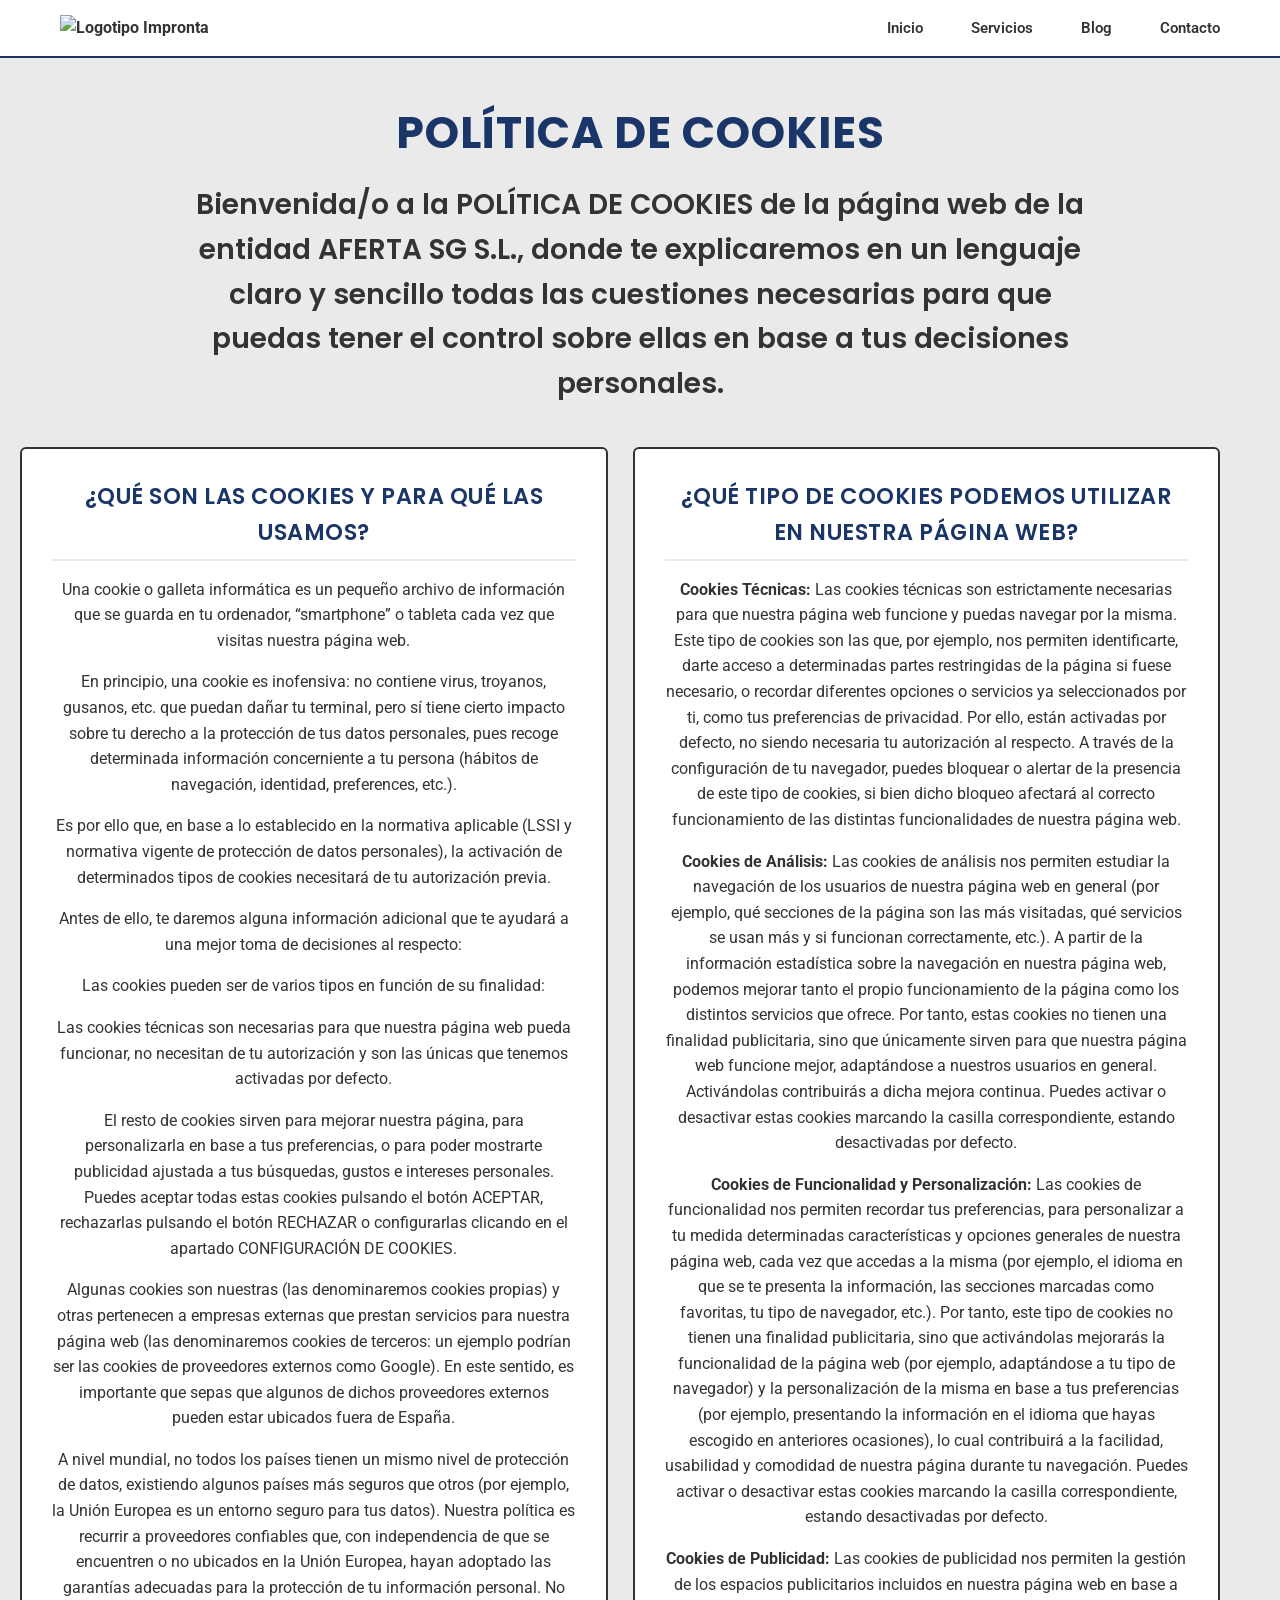
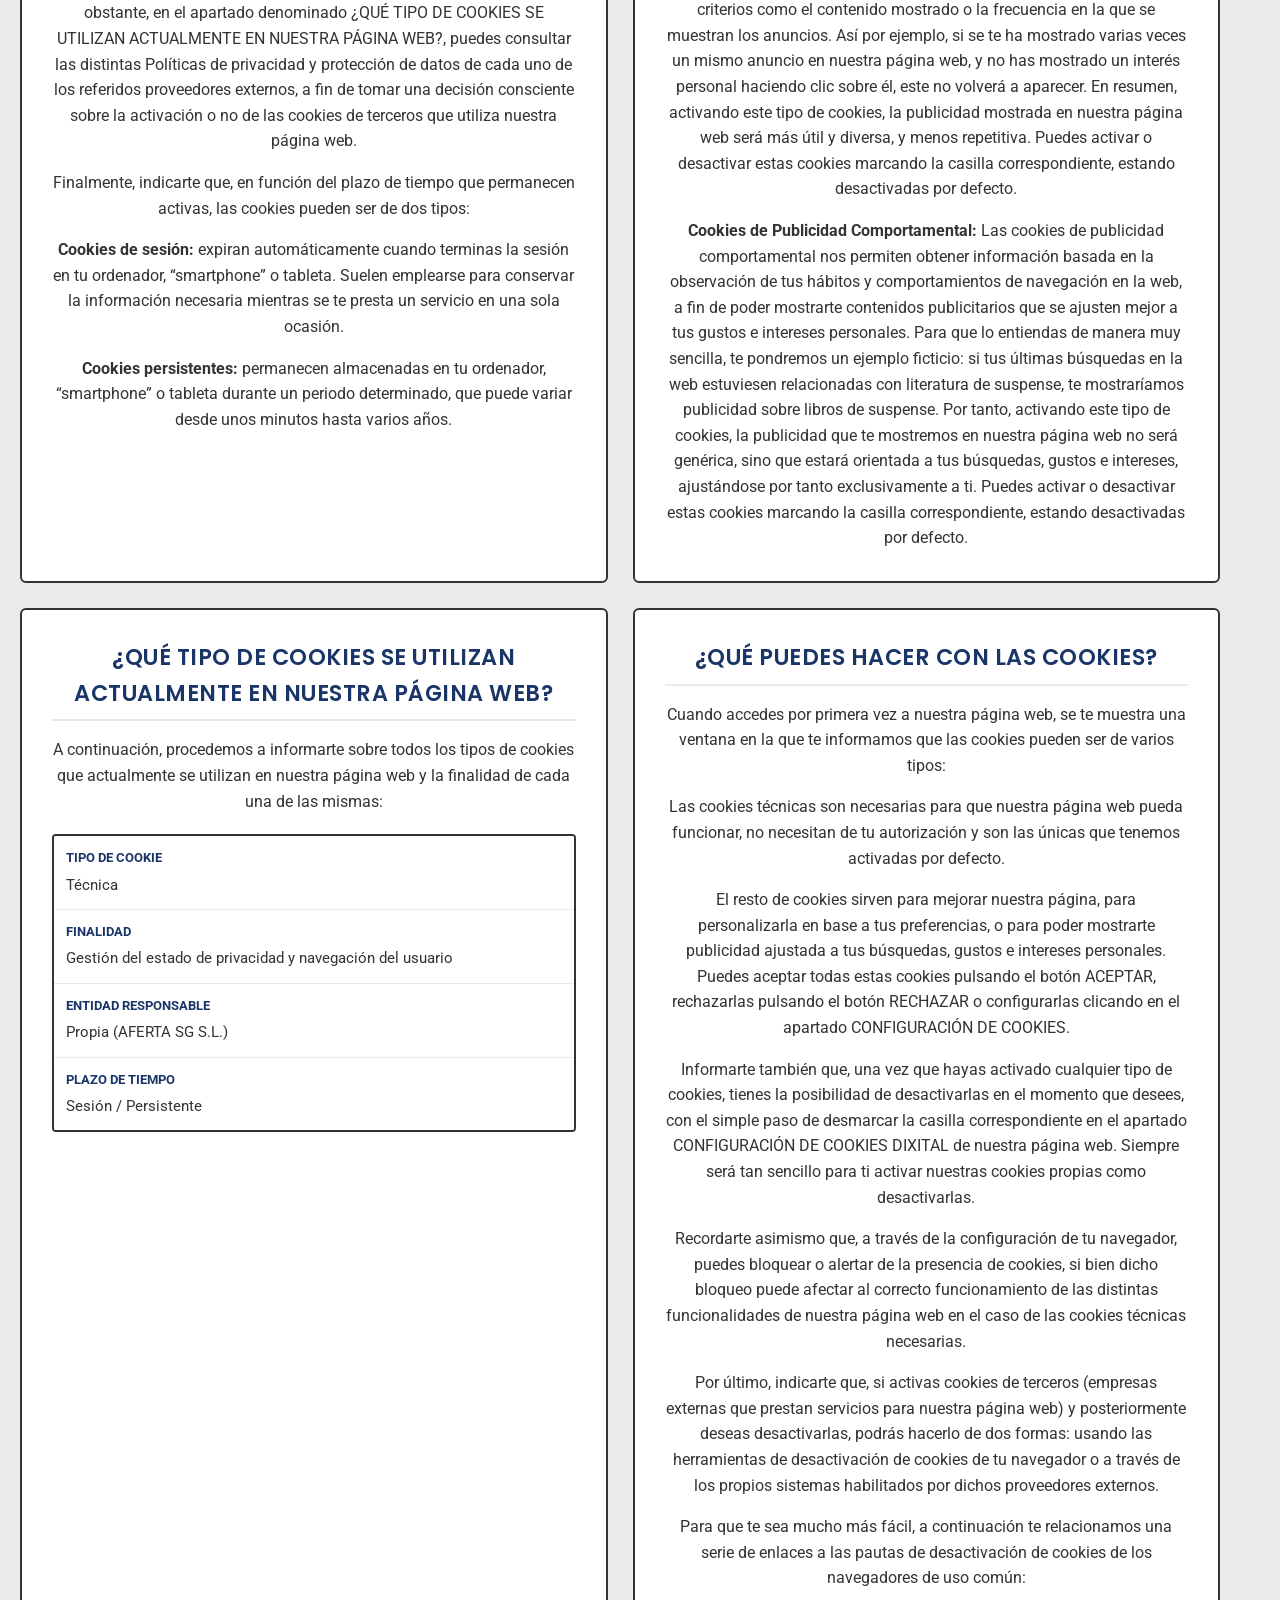
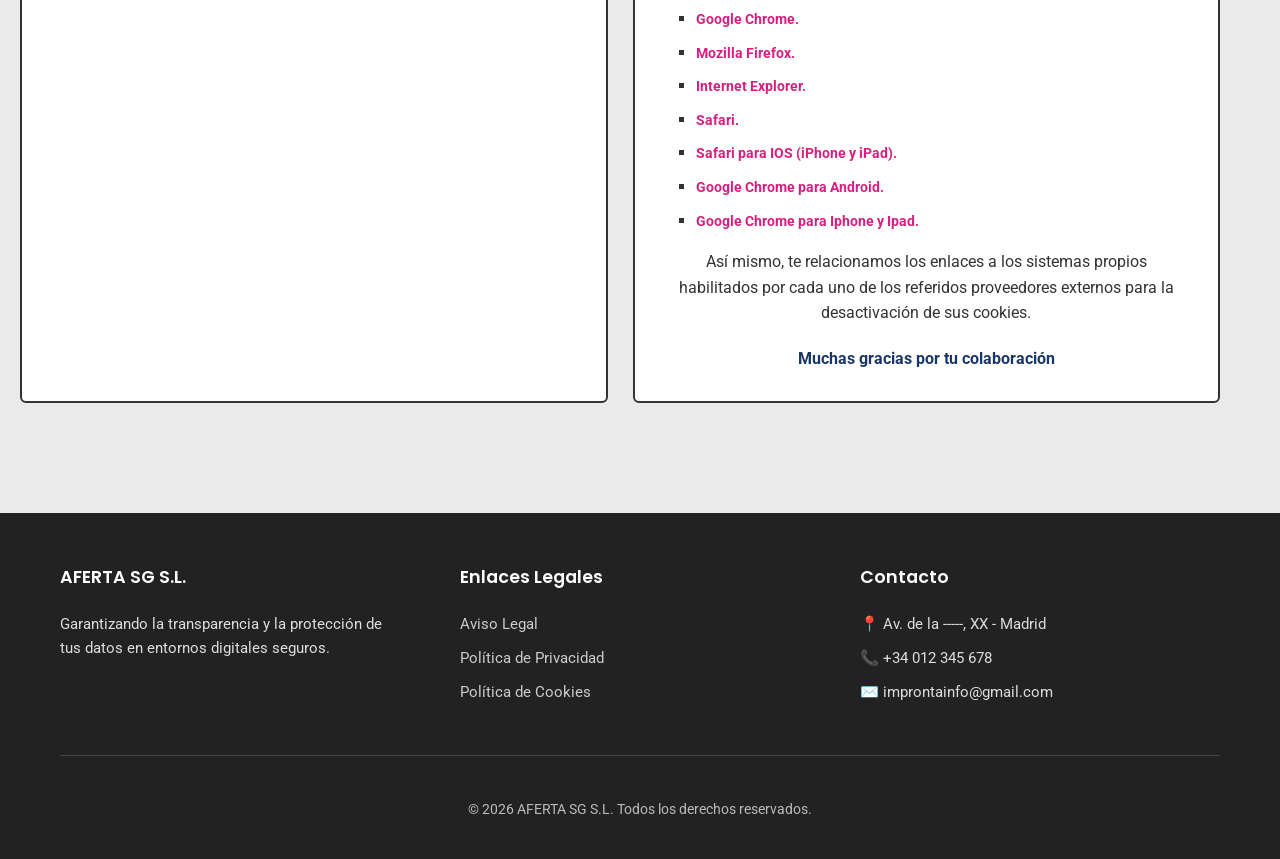
==== commit 906c6ca2: "Proyecto Final HTML Este commit presenta todos los cambios resueltos en la web, además de incluir la" ====
--- a/cookies.html
+++ b/cookies.html
@@ -10,7 +10,7 @@
     <header>
         <div class="contenedor encabezado-contenedor">
             <strong class="logo">
-                <span class="marcador-posicion logo-marcador">[ LOGOTIPO ]</span>
+                <img src="imagenes/Logo.png" alt="Logotipo Impronta" class="logo-marcador">
             </strong>
             <nav class="zona-navegacion">
                 <input type="checkbox" id="control-menu" class="control-menu">
@@ -57,31 +57,34 @@
             <article class="tarjeta-servicio">
                 <h3>¿QUÉ TIPO DE COOKIES SE UTILIZAN ACTUALMENTE EN NUESTRA PÁGINA WEB?</h3>
                 <p>A continuación, procedemos a informarte sobre todos los tipos de cookies que actualmente se utilizan en nuestra página web y la finalidad de cada una de las mismas:</p>
-                <table style="width:100%; border-collapse: collapse; border: 2px solid #333333; margin-top:15px; text-align:left; background:#ffffff;">
-                    <thead>
-                        <tr style="background-color:#1A3668; color:#ffffff;">
-                            <th style="padding:12px; border:1px solid #333333;">Tipo de cookie</th>
-                            <th style="padding:12px; border:1px solid #333333;">Finalidad</th>
-                            <th style="padding:12px; border:1px solid #333333;">Entidad responsable y enlace a su política de privacidad</th>
-                            <th style="padding:12px; border:1px solid #333333;">Plazo de tiempo</th>
-                        </tr>
-                    </thead>
-                    <tbody>
-                        <tr>
-                            <td style="padding:12px; border:1px solid #333333; color:#333333;">Técnica</td>
-                            <td style="padding:12px; border:1px solid #333333; color:#333333;">Gestión del estado de privacidad y navegación del usuario</td>
-                            <td style="padding:12px; border:1px solid #333333; color:#333333;">Propia (AFERTA SG S.L.)</td>
-                            <td style="padding:12px; border:1px solid #333333; color:#333333;">Sesión / Persistente</td>
-                        </tr>
-                    </tbody>
-                </table>
+                
+                <div class="tabla-contenedor">
+                    <table>
+                        <thead>
+                            <tr>
+                                <th>Tipo de cookie</th>
+                                <th>Finalidad</th>
+                                <th>Entidad responsable y enlace a su política de privacidad</th>
+                                <th>Plazo de tiempo</th>
+                            </tr>
+                        </thead>
+                        <tbody>
+                            <tr>
+                                <td data-label="Tipo de cookie">Técnica</td>
+                                <td data-label="Finalidad">Gestión del estado de privacidad y navegación del usuario</td>
+                                <td data-label="Entidad responsable">Propia (AFERTA SG S.L.)</td>
+                                <td data-label="Plazo de tiempo">Sesión / Persistente</td>
+                            </tr>
+                        </tbody>
+                    </table>
+                </div>
             </article>
             <article class="tarjeta-servicio">
                 <h3>¿QUÉ PUEDES HACER CON LAS COOKIES?</h3>
                 <p>Cuando accedes por primera vez a nuestra página web, se te muestra una ventana en la que te informamos que las cookies pueden ser de varios tipos:</p>
                 <p>Las cookies técnicas son necesarias para que nuestra página web pueda funcionar, no necesitan de tu autorización y son las únicas que tenemos activadas por defecto.</p>
                 <p>El resto de cookies sirven para mejorar nuestra página, para personalizarla en base a tus preferencias, o para poder mostrarte publicidad ajustada a tus búsquedas, gustos e intereses personales. Puedes aceptar todas estas cookies pulsando el botón ACEPTAR, rechazarlas pulsando el botón RECHAZAR o configurarlas clicando en el apartado CONFIGURACIÓN DE COOKIES.</p>
-                <p>Informarte también que, una vez que hayas activado cualquier tipo de cookies, tienes la posibilidad de desactivarlas en el momento que desees, con el simple paso de desmarcar la casilla correspondiente en el apartado CONFIGURACIÓN DE COOKIES de nuestra página web. Siempre será tan sencillo para ti activar nuestras cookies propias como desactivarlas.</p>
+                <p>Informarte también que, una vez que hayas activado cualquier tipo de cookies, tienes la posibilidad de desactivarlas en el momento que desees, con el simple paso de desmarcar la casilla correspondiente en el apartado CONFIGURACIÓN DE COOKIES DIXITAL de nuestra página web. Siempre será tan sencillo para ti activar nuestras cookies propias como desactivarlas.</p>
                 <p>Recordarte asimismo que, a través de la configuración de tu navegador, puedes bloquear o alertar de la presencia de cookies, si bien dicho bloqueo puede afectar al correcto funcionamiento de las distintas funcionalidades de nuestra página web en el caso de las cookies técnicas necesarias.</p>
                 <p>Por último, indicarte que, si activas cookies de terceros (empresas externas que prestan servicios para nuestra página web) y posteriormente deseas desactivarlas, podrás hacerlo de dos formas: usando las herramientas de desactivación de cookies de tu navegador o a través de los propios sistemas habilitados por dichos proveedores externos.</p>
                 <p>Para que te sea mucho más fácil, a continuación te relacionamos una serie de enlaces a las pautas de desactivación de cookies de los navegadores de uso común:</p>
@@ -109,16 +112,17 @@
                 <section class="pie-columna">
                     <h4>Enlaces Legales</h4>
                     <ul>
-                        <li><a href="#avisoLegal">Aviso Legal</a></li>
-                        <li><a href="#privacidad">Política de Privacidad</a></li>
-                        <li><a href="#cookies">Política de Cookies</a></li>
+                        <li><a href="avisoLegal.html">Aviso Legal</a></li>
+                        <li><a href="privacidad.html">Política de Privacidad</a></li>
+                        <li><a href="cookies.html">Política de Cookies</a></li>
                     </ul>
                 </section>
                 <section class="pie-columna">
                     <h4>Contacto</h4>
                     <address style="font-style: normal;">
-                        <p>Email: contacto@tuempresa.com</p>
-                        <p>Teléfono: +34 900 000 000</p>
+                        <p>📍 Av. de la -----, XX - Madrid</p>
+                        <p>📞 +34 012 345 678</p>
+                        <p>✉️ improntainfo@gmail.com</p>
                     </address>
                 </section>
             </nav>
--- a/estilo.css
+++ b/estilo.css
@@ -1,9 +1,11 @@
+@import url('https://fonts.googleapis.com/css2?family=Poppins:wght@600;700&family=Roboto:wght@400;700&display=swap');
+
 * {
     box-sizing: border-box;
 }
 
 body {
-    font-family: 'Segoe UI', Tahoma, Geneva, Verdana, sans-serif;
+    font-family: 'Roboto', sans-serif;
     background-color: #EAEAEA;
     color: #333333;
     line-height: 1.6;
@@ -11,6 +13,18 @@
     padding: 0;
     width: 100%;
     overflow-x: hidden;
+    font-size: 16px;
+    font-weight: 400;
+}
+
+strong, b, .texto-resaltado {
+    font-family: 'Roboto', sans-serif;
+    font-weight: 700;
+}
+
+.texto-tecnico, code, pre, table td {
+    font-family: 'Roboto', sans-serif;
+    font-weight: 400;
 }
 
 .contenedor {
@@ -153,14 +167,18 @@
 }
 
 .hero-texto h1 {
-    font-size: 2.2rem;
+    font-family: 'Poppins', sans-serif;
+    font-weight: 700;
+    font-size: 2.75rem;
     color: #1A3668;
     line-height: 1.2;
     margin: 0 0 15px 0;
 }
 
 .hero-texto p {
-    font-size: 1.1rem;
+    font-family: 'Roboto', sans-serif;
+    font-weight: 400;
+    font-size: 1.125rem;
     color: #333333;
     margin-bottom: 25px;
 }
@@ -182,13 +200,17 @@
 }
 
 .titulo-seccion {
-    text-align: center;
-    font-size: 1.8rem;
+    font-family: 'Poppins', sans-serif;
+    font-weight: 600;
+    text-align: center;
+    font-size: 2rem;
     color: #1A3668;
     margin-bottom: 10px;
 }
 
 .subtitulo-seccion {
+    font-family: 'Roboto', sans-serif;
+    font-weight: 400;
     text-align: center;
     color: #333333;
     margin-bottom: 40px;
@@ -216,20 +238,27 @@
 }
 
 .servicio-icono {
-    width: 60px;
-    height: 60px;
+    width: 100px; 
+    height: 100px;
     margin: 0 auto 20px auto;
     border: 2px solid #3CB371;
+    display: flex;
+    align-items: center;
+    justify-content: center;
 }
 
 .tarjeta-servicio h3 {
-    font-size: 1.2rem;
+    font-family: 'Poppins', sans-serif;
+    font-weight: 600;
+    font-size: 1.5rem;
     color: #1A3668;
     margin-bottom: 12px;
 }
 
 .tarjeta-servicio p {
-    font-size: 0.9rem;
+    font-family: 'Roboto', sans-serif;
+    font-weight: 400;
+    font-size: 1rem;
     color: #333333;
     margin-bottom: 15px;
 }
@@ -265,20 +294,27 @@
 }
 
 .ventaja-icono {
-    width: 50px;
-    height: 50px;
+    width: 80px; 
+    height: 80px;
     margin: 0 auto 15px auto;
     border: 2px solid #3CB371;
+    display: flex;
+    align-items: center;
+    justify-content: center;
 }
 
 .ventaja-elemento h3 {
-    font-size: 1.1rem;
+    font-family: 'Poppins', sans-serif;
+    font-weight: 600;
+    font-size: 1.35rem;
     color: #1A3668;
     margin-bottom: 8px;
 }
 
 .ventaja-elemento p {
-    font-size: 0.9rem;
+    font-family: 'Roboto', sans-serif;
+    font-weight: 400;
+    font-size: 1rem;
     color: #333333;
 }
 
@@ -352,9 +388,11 @@
 }
 
 .pie-columna h4 {
+    font-family: 'Poppins', sans-serif;
+    font-weight: 600;
     color: #ffffff;
     margin-bottom: 15px;
-    font-size: 1rem;
+    font-size: 1.1rem;
 }
 
 .pie-columna ul {
@@ -386,7 +424,7 @@
 }
 
 .pagina-privacidad {
-    font-family: 'Segoe UI', Tahoma, Geneva, Verdana, sans-serif;
+    font-family: 'Roboto', sans-serif;
     background-color: #EAEAEA;
     color: #333333;
     line-height: 1.6;
@@ -498,8 +536,10 @@
 }
 
 .pagina-privacidad .titulo-seccion {
-    text-align: center;
-    font-size: 2.2rem;
+    font-family: 'Poppins', sans-serif;
+    font-weight: 700;
+    text-align: center;
+    font-size: 2.75rem;
     color: #1A3668;
     margin-bottom: 10px;
     text-transform: uppercase;
@@ -508,10 +548,11 @@
 }
 
 .pagina-privacidad .subtitulo-seccion {
-    text-align: center;
-    color: #333333;
-    font-size: 1.2rem;
-    font-weight: 600;
+    font-family: 'Poppins', sans-serif;
+    font-weight: 600;
+    text-align: center;
+    color: #333333;
+    font-size: 1.75rem;
     margin-bottom: 40px;
     max-width: 800px;
     margin-left: auto;
@@ -542,7 +583,9 @@
 }
 
 .pagina-privacidad .tarjeta-servicio h3 {
-    font-size: 1.3rem;
+    font-family: 'Poppins', sans-serif;
+    font-weight: 600;
+    font-size: 1.4rem;
     color: #1A3668;
     margin-top: 0;
     margin-bottom: 15px;
@@ -551,7 +594,9 @@
 }
 
 .pagina-privacidad .tarjeta-servicio p {
-    font-size: 0.95rem;
+    font-family: 'Roboto', sans-serif;
+    font-weight: 400;
+    font-size: 1rem;
     color: #333333;
     margin-bottom: 15px;
 }
@@ -590,6 +635,8 @@
 }
 
 .pagina-privacidad .pie-columna h4 {
+    font-family: 'Poppins', sans-serif;
+    font-weight: 600;
     color: #ffffff;
     margin-bottom: 15px;
     font-size: 1rem;
@@ -622,7 +669,7 @@
 }
 
 .pagina-cookies {
-    font-family: 'Segoe UI', Tahoma, Geneva, Verdana, sans-serif;
+    font-family: 'Roboto', sans-serif;
     background-color: #EAEAEA;
     color: #333333;
     line-height: 1.6;
@@ -724,8 +771,10 @@
 }
 
 .pagina-cookies .titulo-seccion {
-    text-align: center;
-    font-size: 2.2rem;
+    font-family: 'Poppins', sans-serif;
+    font-weight: 700;
+    text-align: center;
+    font-size: 2.75rem;
     color: #1A3668;
     margin: 0 0 15px 0;
     text-transform: uppercase;
@@ -733,16 +782,18 @@
 }
 
 .pagina-cookies .subtitulo-seccion {
-    text-align: center;
-    color: #333333;
-    font-size: 1.1rem;
+    font-family: 'Poppins', sans-serif;
+    font-weight: 600;
+    text-align: center;
+    color: #333333;
+    font-size: 1.75rem;
     margin: 0 auto 40px auto;
     max-width: 900px;
 }
 
 .pagina-cookies .servicios-cuadrícula {
     display: grid;
-    grid-template-columns: repeat(auto-fit, minmax(300px, 1fr));
+    grid-template-columns: repeat(2, 1fr);
     gap: 25px;
 }
 
@@ -759,7 +810,9 @@
 }
 
 .pagina-cookies .tarjeta-servicio h3 {
-    font-size: 1.2rem;
+    font-family: 'Poppins', sans-serif;
+    font-weight: 600;
+    font-size: 1.4rem;
     color: #1A3668;
     margin-top: 0;
     margin-bottom: 15px;
@@ -769,7 +822,9 @@
 }
 
 .pagina-cookies .tarjeta-servicio p {
-    font-size: 0.95rem;
+    font-family: 'Roboto', sans-serif;
+    font-weight: 400;
+    font-size: 1rem;
     color: #333333;
     margin-bottom: 15px;
 }
@@ -780,42 +835,60 @@
 
 .pagina-cookies .tabla-contenedor {
     width: 100%;
-    max-width: 100%;
-    overflow-x: auto;
     margin-top: 20px;
-    border: 1px solid #333333;
+    border: 2px solid #333333;
     border-radius: 4px;
+    overflow: hidden;
+}
+
+.pagina-cookies table {
+    width: 100%;
+    border-collapse: collapse;
+    background: #ffffff;
+}
+
+.pagina-cookies thead {
+    display: none;
+}
+
+.pagina-cookies tbody, 
+.pagina-cookies tr, 
+.pagina-cookies td {
     display: block;
-    clear: both;
-}
-
-.pagina-cookies table {
-    width: 100%;
-    border-collapse: collapse;
+    width: 100%;
+}
+
+.pagina-cookies tr {
+    border-bottom: 2px solid #333333;
+}
+
+.pagina-cookies tr:last-child {
+    border-bottom: none;
+}
+
+.pagina-cookies td {
+    font-family: 'Roboto', sans-serif;
+    font-weight: 400;
+    font-size: 0.95rem;
+    padding: 12px;
+    border-bottom: 1px solid #EAEAEA;
+    color: #333333;
     text-align: left;
-    background: #ffffff;
-    min-width: 580px;
-}
-
-.pagina-cookies th {
-    background-color: #1A3668;
-    color: #ffffff;
-    padding: 14px 12px;
-    font-weight: 600;
-    font-size: 0.95rem;
-}
-
-.pagina-cookies td {
-    padding: 12px;
-    border-top: 1px solid #333333;
-    border-right: 1px solid #EAEAEA;
-    color: #333333;
-    font-size: 0.9rem;
-    vertical-align: top;
 }
 
 .pagina-cookies td:last-child {
-    border-right: none;
+    border-bottom: none;
+}
+
+.pagina-cookies td::before {
+    content: attr(data-label);
+    display: block;
+    font-family: 'Roboto', sans-serif;
+    font-weight: 700;
+    color: #1A3668;
+    text-transform: uppercase;
+    font-size: 0.8rem;
+    margin-bottom: 4px;
 }
 
 .pagina-cookies .lista-enlaces {
@@ -839,7 +912,7 @@
     text-decoration: underline;
 }
 
-.pagina-cookies footer {
+footer {
     background-color: #222222;
     color: #ffffff;
     padding: 50px 0 25px 0;
@@ -857,10 +930,11 @@
 }
 
 .pagina-cookies .pie-columna h4 {
+    font-family: 'Poppins', sans-serif;
+    font-weight: 600;
     color: #ffffff;
     margin-bottom: 20px;
     font-size: 1.1rem;
-    font-weight: 700;
     margin-top: 0;
 }
 
@@ -902,12 +976,156 @@
     padding-top: 5px;
 }
 
+.cuerpo-documento-legal {
+    font-family: 'Roboto', sans-serif;
+    background-color: #EAEAEA;
+    color: #333333;
+    line-height: 1.6;
+    margin: 0;
+    padding: 0;
+    width: 100%;
+    overflow-x: hidden;
+}
+
+.cuerpo-documento-legal * {
+    box-sizing: border-box;
+}
+
+.cuerpo-documento-legal .informacion-corporate {
+    padding: 60px 0;
+}
+
+.cuerpo-documento-legal .encabezado-principal-legal {
+    font-family: 'Poppins', sans-serif;
+    font-weight: 700;
+    text-align: center;
+    font-size: 2.75rem;
+    color: #1A3668;
+    margin-bottom: 10px;
+    text-transform: uppercase;
+    letter-spacing: 1px;
+    margin-top: 0;
+}
+
+.cuerpo-documento-legal .descripcion-introductoria-legal {
+    font-family: 'Poppins', sans-serif;
+    font-weight: 600;
+    text-align: center;
+    color: #333333;
+    font-size: 1.75rem;
+    margin-bottom: 40px;
+    max-width: 800px;
+    margin-left: auto;
+    margin-right: auto;
+}
+
+.cuerpo-documento-legal .cuadrícula-regulaciones-web {
+    display: grid;
+    grid-template-columns: repeat(auto-fit, minmax(350px, 1fr));
+    gap: 25px;
+    margin-top: 20px;
+}
+
+.cuerpo-documento-legal .bloque-contenido-legal {
+    background: #ffffff;
+    padding: 30px;
+    border-radius: 6px;
+    border: 2px solid #333333;
+    text-align: left;
+}
+
+.cuerpo-documento-legal .bloque-contenido-legal.seccion-resaltada {
+    grid-column: 1 / -1;
+    text-align: center;
+    font-size: 1.1rem;
+    border: 2px solid #1A3668;
+    background-color: #ffffff;
+}
+
+.cuerpo-documento-legal .bloque-contenido-legal h3 {
+    font-family: 'Poppins', sans-serif;
+    font-weight: 600;
+    font-size: 1.4rem;
+    color: #1A3668;
+    margin-top: 0;
+    margin-bottom: 15px;
+    border-bottom: 2px solid #EAEAEA;
+    padding-bottom: 8px;
+    text-transform: uppercase;
+}
+
+.cuerpo-documento-legal .bloque-contenido-legal p {
+    font-family: 'Roboto', sans-serif;
+    font-weight: 400;
+    font-size: 1rem;
+    color: #333333;
+    margin-bottom: 15px;
+}
+
+.cuerpo-documento-legal .bloque-contenido-legal p:last-child {
+    margin-bottom: 0;
+}
+
+.cuerpo-documento-legal .lista-detalles-privacidad {
+    list-style: disc;
+    padding-left: 20px;
+    margin: 15px 0 0 0;
+}
+
+.cuerpo-documento-legal .lista-detalles-privacidad li {
+    font-size: 0.95rem;
+    color: #333333;
+    margin-bottom: 8px;
+}
+
+.cuerpo-documento-legal .interruptor-menu-legal {
+    display: none;
+}
+
+.cuerpo-documento-legal .cuadrícula-regulaciones-web .bloque-contenido-legal:last-child {
+    grid-column: 1 / -1;
+    text-align: center;
+}
+
 @media (max-width: 768px) {
 
-    body,
-    html {
+    body, html {
         width: 100%;
         overflow-x: hidden;
+    }
+
+    .hero-texto h1, 
+    .pagina-privacidad .titulo-seccion, 
+    .pagina-cookies .titulo-seccion, 
+    .cuerpo-documento-legal .encabezado-principal-legal {
+        font-size: 2.25rem !important;
+    }
+
+    .titulo-seccion, 
+    .pagina-privacidad .subtitulo-seccion, 
+    .pagina-cookies .subtitulo-seccion, 
+    .cuerpo-documento-legal .descripcion-introductoria-legal {
+        font-size: 1.5rem !important;
+    }
+
+    .tarjeta-servicio h3, 
+    .ventaja-elemento h3, 
+    .pagina-privacidad .tarjeta-servicio h3, 
+    .pagina-cookies .tarjeta-servicio h3, 
+    .cuerpo-documento-legal .bloque-contenido-legal h3 {
+        font-size: 1.25rem !important;
+    }
+
+    .hero-texto p, 
+    .tarjeta-servicio p, 
+    .pagina-privacidad .tarjeta-servicio p, 
+    .pagina-cookies .tarjeta-servicio p, 
+    .cuerpo-documento-legal .bloque-contenido-legal p {
+        font-size: 1rem !important;
+    }
+
+    .pagina-cookies td {
+        font-size: 0.875rem !important;
     }
 
     .contenedor {
@@ -919,22 +1137,25 @@
     .hero-cuadrícula,
     .servicios-cuadrícula,
     .ventajas-cuadrícula,
-    .pie-cuadrícula {
-        display: grid;
-        grid-template-columns: 1fr;
+    .pie-cuadrícula,
+    .pagina-cookies .servicios-cuadrícula,
+    .pagina-privacidad .servicios-cuadrícula,
+    .cuerpo-documento-legal .cuadrícula-regulaciones-web {
+        display: grid !important;
+        grid-template-columns: 1fr !important;
         gap: 0;
         width: 100%;
         border: 2px solid #333333;
         margin: 0 0 30px 0;
-        background-color: #ffffff;
     }
 
     .hero-texto,
     .hero-contenedor-imagen,
     .tarjeta-servicio,
     .ventaja-elemento,
-    .pie-columna {
-        display: block;
+    .pie-columna,
+    .pagina-privacidad .pie-columna {
+        display: block !important;
         width: 100%;
         padding: 30px 20px;
         margin: 0;
@@ -945,7 +1166,8 @@
     .hero-contenedor-imagen,
     .tarjeta-servicio:last-child,
     .ventaja-elemento:last-child,
-    .pie-columna:last-child {
+    .pie-columna:last-child,
+    .pagina-privacidad .pie-columna:last-child {
         border-bottom: none;
     }
 
@@ -960,45 +1182,47 @@
         border: 2px solid #333333;
     }
 
-    .encabezado-contenedor {
-        display: flex;
+    .encabezado-contenedor, 
+    .pagina-privacidad .encabezado-contenedor, 
+    .pagina-cookies .encabezado-contenedor, 
+    .cuerpo-documento-legal .encabezado-contenedor {
+        display: flex !important;
         justify-content: space-between;
         align-items: center;
         position: relative;
     }
 
-    .logo {
+    .logo, .pagina-privacidad .logo, .cuerpo-documento-legal .logo {
         display: block;
         width: auto;
     }
 
-    .zona-navegacion {
+    .zona-navegacion, .pagina-privacidad .zona-navegacion, .cuerpo-documento-legal .zona-navegacion {
         display: block;
-        text-align: right;
-    }
-
-    .alternar-menu {
-        display: inline-block;
+    }
+
+    .alternar-menu, .pagina-privacidad .alternar-menu, .pagina-cookies .alternar-menu, .cuerpo-documento-legal .alternar-menu {
+        display: inline-block !important;
         margin-top: 5px;
         position: relative;
         z-index: 1001;
         color: #1A3668;
     }
 
-    .menu-navegacion {
-        display: block;
+    .menu-navegacion, .pagina-privacidad .menu-navegacion, .pagina-cookies .menu-navegacion, .cuerpo-documento-legal .menu-navegacion {
+        display: block !important;
         position: absolute;
         top: 100%;
         left: 0;
         width: 100%;
-        background-color: #ffffff;
+        background-color: #ffffff !important;
         border: 2px solid #333333;
         border-top: none;
         padding: 0;
         margin: 0;
         z-index: 999;
         text-align: center;
-        box-shadow: 0 4px 6px -1px rgba(0, 0, 0, 0.1);
+        box-shadow: 0 4px 10px rgba(0, 0, 0, 0.1);
         max-height: 0;
         opacity: 0;
         visibility: hidden;
@@ -1006,40 +1230,59 @@
         transition: max-height 0.4s ease-in-out, opacity 0.3s ease-in-out, visibility 0.4s;
     }
 
-    .menu-navegacion li {
+    .pagina-cookies .menu-navegacion {
+        border-bottom: 2px solid #1A3668;
+        border-left: none;
+        border-right: none;
+    }
+
+    .menu-navegacion li, .pagina-privacidad .menu-navegacion li, .cuerpo-documento-legal .menu-navegacion li {
         display: block;
         margin: 0;
         padding: 12px 0;
         border-bottom: 1px solid #EAEAEA;
     }
 
-    .menu-navegacion li:last-child {
+    .pagina-cookies .menu-navegacion li {
+        padding: 0;
+    }
+
+    .menu-navegacion li:last-child, .pagina-privacidad .menu-navegacion li:last-child, .cuerpo-documento-legal .menu-navegacion li:last-child {
         border-bottom: none;
     }
 
-    .menu-navegacion a {
+    .menu-navegacion a, .pagina-privacidad .menu-navegacion a, .cuerpo-documento-legal .menu-navegacion a {
         display: block;
         font-size: 1.1rem;
         color: #333333;
     }
 
-    .menu-navegacion a:hover,
-    .menu-navegacion a.activo {
-        color: #D81E7E;
-        background-color: #EAEAEA;
-    }
-
-    .control-menu:checked~.menu-navegacion {
-        max-height: 300px;
+    .pagina-cookies .menu-navegacion a {
+        display: block;
+        padding: 15px 0;
+        width: 100%;
+    }
+
+    .control-menu:checked ~ .menu-navegacion,
+    .pagina-privacidad .control-menu:checked ~ .menu-navegacion,
+    .pagina-cookies .control-menu:checked ~ .menu-navegacion,
+    .cuerpo-documento-legal .interruptor-menu-legal:checked ~ .menu-navegacion {
+        max-height: 350px !important;
         opacity: 1;
         visibility: visible;
     }
 
-    .control-menu:checked~.alternar-menu .icono-hamburguesa {
+    .control-menu:checked ~ .alternar-menu .icono-hamburguesa,
+    .pagina-privacidad .control-menu:checked ~ .alternar-menu .icono-hamburguesa,
+    .pagina-cookies .control-menu:checked ~ .alternar-menu .icono-hamburguesa,
+    .cuerpo-documento-legal .interruptor-menu-legal:checked ~ .alternar-menu .icono-hamburguesa {
         display: none;
     }
 
-    .control-menu:checked~.alternar-menu .icono-cerrar {
+    .control-menu:checked ~ .alternar-menu .icono-cerrar,
+    .pagina-privacidad .control-menu:checked ~ .alternar-menu .icono-cerrar,
+    .pagina-cookies .control-menu:checked ~ .alternar-menu .icono-cerrar,
+    .cuerpo-documento-legal .interruptor-menu-legal:checked ~ .alternar-menu .icono-cerrar {
         display: inline-block;
         color: #D81E7E;
     }
@@ -1053,11 +1296,6 @@
         text-align: center;
     }
 
-    .hero-texto h1 {
-        font-size: 1.8rem;
-        color: #1A3668;
-    }
-
     .hero-marcador {
         height: 220px;
         margin-top: 20px;
@@ -1066,140 +1304,4 @@
     .servicios {
         padding: 40px 0;
     }
-
-    .pagina-privacidad .servicios-cuadrícula {
-        grid-template-columns: 1fr;
-    }
-
-    .pagina-privacidad .pie-cuadrícula {
-        display: block;
-    }
-
-    .pagina-privacidad .pie-columna {
-        display: block;
-        width: 100%;
-        padding-right: 0;
-        margin-bottom: 25px;
-    }
-
-    .pagina-privacidad .encabezado-contenedor {
-        display: flex;
-        justify-content: space-between;
-        align-items: center;
-    }
-
-    .pagina-privacidad .logo {
-        display: block;
-        width: auto;
-    }
-
-    .pagina-privacidad .zona-navegacion {
-        display: block;
-    }
-
-    .pagina-privacidad .alternar-menu {
-        display: inline-block;
-        z-index: 1001;
-    }
-
-    .pagina-privacidad .menu-navegacion {
-        display: block;
-        position: absolute;
-        top: 100%;
-        left: 0;
-        width: 100%;
-        background-color: #ffffff;
-        border: 2px solid #333333;
-        border-top: none;
-        padding: 0;
-        margin: 0;
-        z-index: 999;
-        text-align: center;
-        max-height: 0;
-        opacity: 0;
-        visibility: hidden;
-        overflow: hidden;
-        transition: max-height 0.4s ease-in-out, opacity 0.3s ease-in-out, visibility 0.4s;
-    }
-
-    .pagina-privacidad .menu-navegacion li {
-        display: block;
-        margin: 0;
-        padding: 12px 0;
-        border-bottom: 1px solid #EAEAEA;
-    }
-
-    .pagina-privacidad .control-menu:checked~.menu-navegacion {
-        max-height: 300px;
-        opacity: 1;
-        visibility: visible;
-    }
-
-    .pagina-privacidad .control-menu:checked~.alternar-menu .icono-hamburguesa {
-        display: none;
-    }
-
-    .pagina-privacidad .control-menu:checked~.alternar-menu .icono-cerrar {
-        display: inline-block;
-        color: #D81E7E;
-    }
-
-    .pagina-cookies .titulo-seccion {
-        font-size: 1.8rem;
-    }
-    
-    .pagina-cookies .subtitulo-seccion {
-        font-size: 1rem;
-        padding: 0 10px;
-    }
-
-    .pagina-cookies .alternar-menu {
-        display: inline-block;
-        z-index: 1001;
-    }
-
-    .pagina-cookies .menu-navegacion {
-        display: block;
-        position: absolute;
-        top: 100%;
-        left: 0;
-        width: 100%;
-        background-color: #ffffff;
-        border-bottom: 2px solid #1A3668;
-        padding: 0;
-        z-index: 999;
-        text-align: center;
-        max-height: 0;
-        opacity: 0;
-        visibility: hidden;
-        overflow: hidden;
-        transition: max-height 0.3s ease-in-out, opacity 0.2s ease-in-out;
-        box-shadow: 0 4px 10px rgba(0,0,0,0.1);
-    }
-
-    .pagina-cookies .menu-navegacion li {
-        padding: 0;
-    }
-
-    .pagina-cookies .menu-navegacion a {
-        display: block;
-        padding: 15px 0;
-        border-top: 1px solid #EAEAEA;
-        width: 100%;
-    }
-
-    .pagina-cookies .control-menu:checked ~ .menu-navegacion {
-        max-height: 350px;
-        opacity: 1;
-        visibility: visible;
-    }
-
-    .pagina-cookies .control-menu:checked ~ .alternar-menu .icono-hamburguesa {
-        display: none;
-    }
-
-    .pagina-cookies .control-menu:checked ~ .alternar-menu .icono-cerrar {
-        display: inline-block;
-        color: #D81E7E;
-    }
 }
